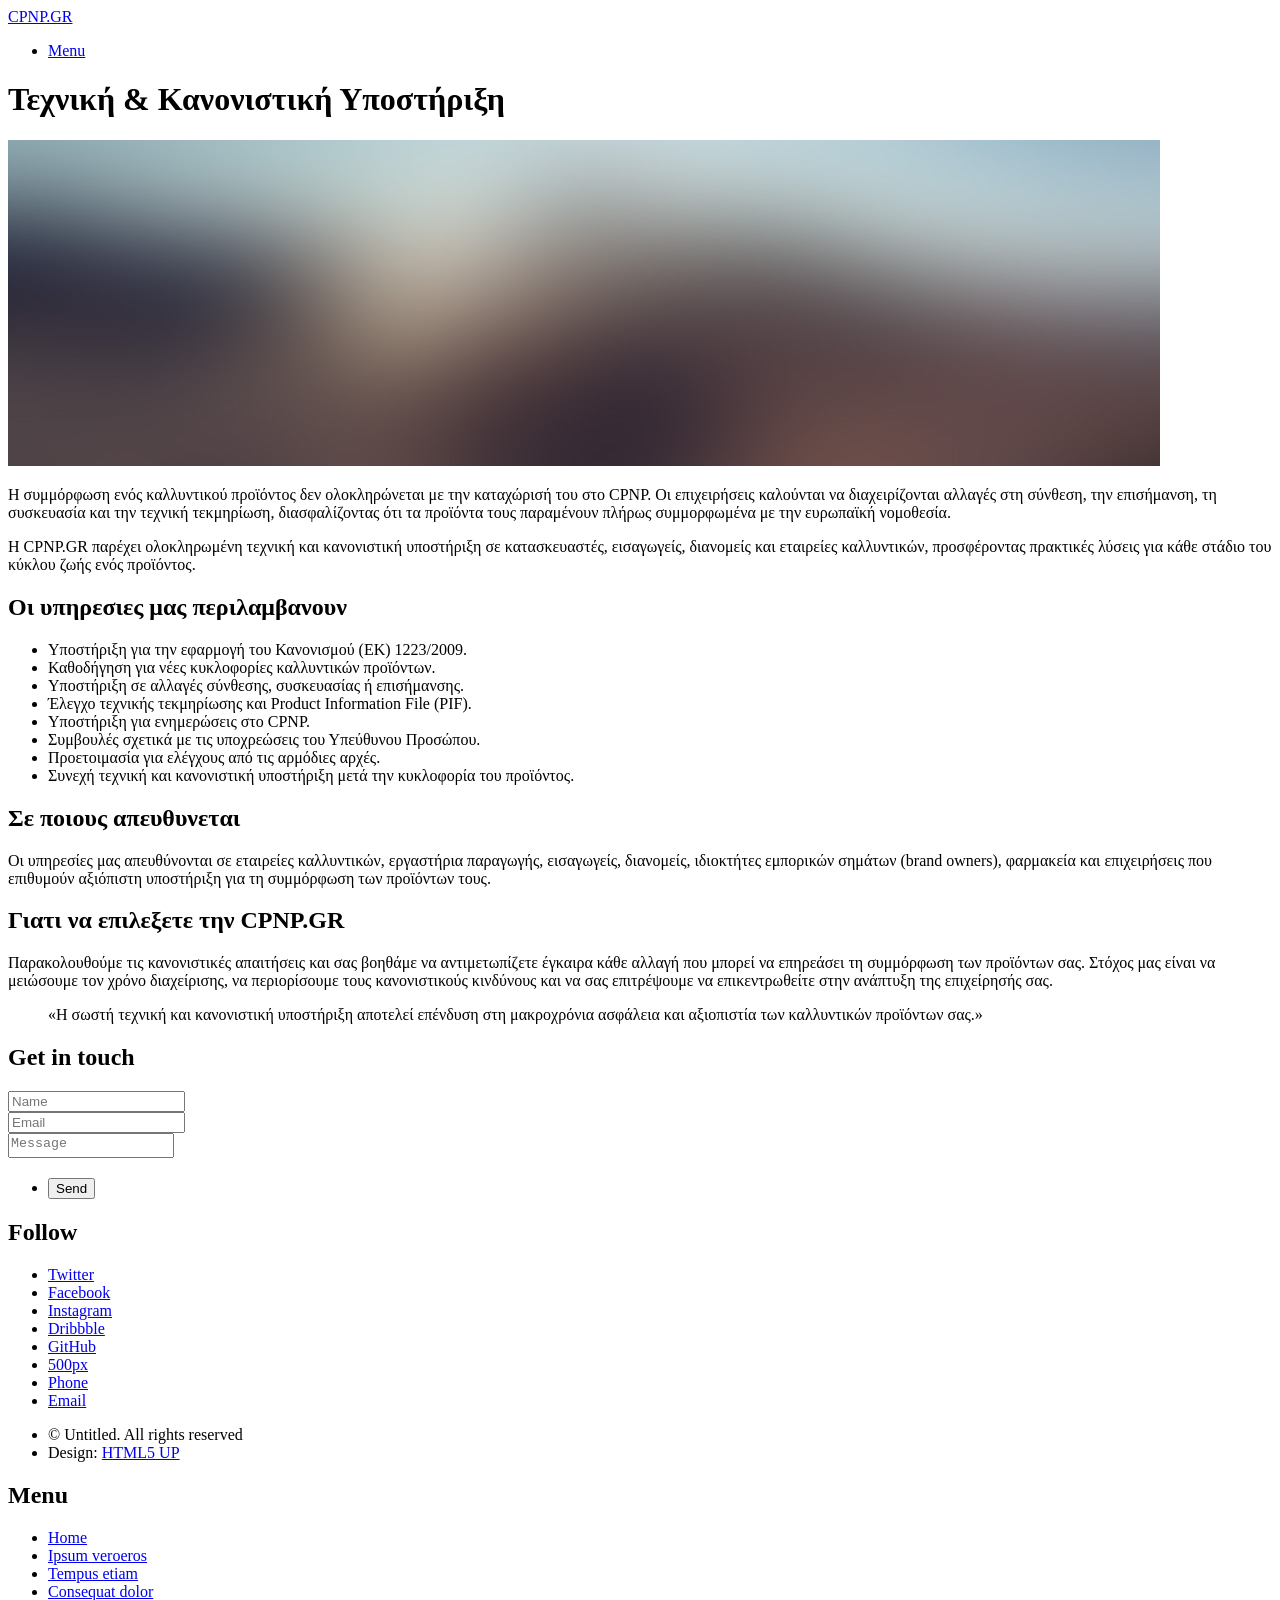
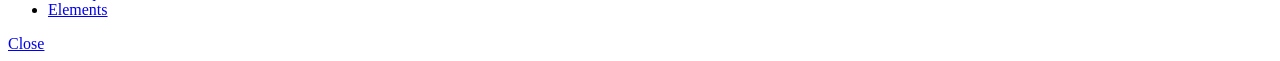
==== about.html @ 0143bda5 "Add files via upload" ====
<!DOCTYPE HTML>
<!--
	Phantom by HTML5 UP
	html5up.net | @ajlkn
	Free for personal and commercial use under the CCA 3.0 license (html5up.net/license)
-->
<html>
	<head>
		<title>Generic - Phantom by HTML5 UP</title>
		<meta charset="utf-8" />
		<meta name="viewport" content="width=device-width, initial-scale=1, user-scalable=no" />
		<link rel="stylesheet" href="assets/css/main.css" />
		<noscript><link rel="stylesheet" href="assets/css/noscript.css" /></noscript>
	</head>
	<body class="is-preload">
		<!-- Wrapper -->
			<div id="wrapper">

				<!-- Header -->
					<header id="header">
						<div class="inner">

							<!-- Logo -->
								<a href="index.html" class="logo">
									<span class="symbol"><img src="images/logo.svg" alt="" /></span><span class="title">CPNP.GR</span>
								</a>

							<!-- Nav -->
								<nav>
									<ul>
										<li><a href="#menu">Menu</a></li>
									</ul>
								</nav>

						</div>
					</header>

				<!-- Menu -->
					<nav id="menu">
						<h2>Menu</h2>
						<ul>
							<li><a href="index.html">Home</a></li>
							<li><a href="generic.html">Ipsum veroeros</a></li>
							<li><a href="generic.html">Tempus etiam</a></li>
							<li><a href="generic.html">Consequat dolor</a></li>
							<li><a href="elements.html">Elements</a></li>
						</ul>
					</nav>

				<!-- Main -->
					<div id="main">
						<div class="inner">
							<h1>Τεχνική & Κανονιστική Υποστήριξη</h1>

<span class="image main">
    <img src="images/pic13.jpg" alt="Τεχνική & Κανονιστική Υποστήριξη" />
</span>

<p>
Η συμμόρφωση ενός καλλυντικού προϊόντος δεν ολοκληρώνεται με την καταχώρισή του στο CPNP. Οι επιχειρήσεις καλούνται να διαχειρίζονται αλλαγές στη σύνθεση, την επισήμανση, τη συσκευασία και την τεχνική τεκμηρίωση, διασφαλίζοντας ότι τα προϊόντα τους παραμένουν πλήρως συμμορφωμένα με την ευρωπαϊκή νομοθεσία.
</p>

<p>
Η CPNP.GR παρέχει ολοκληρωμένη τεχνική και κανονιστική υποστήριξη σε κατασκευαστές, εισαγωγείς, διανομείς και εταιρείες καλλυντικών, προσφέροντας πρακτικές λύσεις για κάθε στάδιο του κύκλου ζωής ενός προϊόντος.
</p>

<h2>Οι υπηρεσιες μας περιλαμβανουν</h2>

<ul>
    <li>Υποστήριξη για την εφαρμογή του Κανονισμού (ΕΚ) 1223/2009.</li>
    <li>Καθοδήγηση για νέες κυκλοφορίες καλλυντικών προϊόντων.</li>
    <li>Υποστήριξη σε αλλαγές σύνθεσης, συσκευασίας ή επισήμανσης.</li>
    <li>Έλεγχο τεχνικής τεκμηρίωσης και Product Information File (PIF).</li>
    <li>Υποστήριξη για ενημερώσεις στο CPNP.</li>
    <li>Συμβουλές σχετικά με τις υποχρεώσεις του Υπεύθυνου Προσώπου.</li>
    <li>Προετοιμασία για ελέγχους από τις αρμόδιες αρχές.</li>
    <li>Συνεχή τεχνική και κανονιστική υποστήριξη μετά την κυκλοφορία του προϊόντος.</li>
</ul>

<h2>Σε ποιους απευθυνεται</h2>

<p>
Οι υπηρεσίες μας απευθύνονται σε εταιρείες καλλυντικών, εργαστήρια παραγωγής, εισαγωγείς, διανομείς, ιδιοκτήτες εμπορικών σημάτων (brand owners), φαρμακεία και επιχειρήσεις που επιθυμούν αξιόπιστη υποστήριξη για τη συμμόρφωση των προϊόντων τους.
</p>

<h2>Γιατι να επιλεξετε την CPNP.GR</h2>

<p>
Παρακολουθούμε τις κανονιστικές απαιτήσεις και σας βοηθάμε να αντιμετωπίζετε έγκαιρα κάθε αλλαγή που μπορεί να επηρεάσει τη συμμόρφωση των προϊόντων σας. Στόχος μας είναι να μειώσουμε τον χρόνο διαχείρισης, να περιορίσουμε τους κανονιστικούς κινδύνους και να σας επιτρέψουμε να επικεντρωθείτε στην ανάπτυξη της επιχείρησής σας.
</p>

<blockquote>
«Η σωστή τεχνική και κανονιστική υποστήριξη αποτελεί επένδυση στη μακροχρόνια ασφάλεια και αξιοπιστία των καλλυντικών προϊόντων σας.»
</blockquote>
						</div>
					</div>

				<!-- Footer -->
					<footer id="footer">
						<div class="inner">
							<section>
								<h2>Get in touch</h2>
								<form method="post" action="#">
									<div class="fields">
										<div class="field half">
											<input type="text" name="name" id="name" placeholder="Name" />
										</div>
										<div class="field half">
											<input type="email" name="email" id="email" placeholder="Email" />
										</div>
										<div class="field">
											<textarea name="message" id="message" placeholder="Message"></textarea>
										</div>
									</div>
									<ul class="actions">
										<li><input type="submit" value="Send" class="primary" /></li>
									</ul>
								</form>
							</section>
							<section>
								<h2>Follow</h2>
								<ul class="icons">
									<li><a href="#" class="icon brands style2 fa-twitter"><span class="label">Twitter</span></a></li>
									<li><a href="#" class="icon brands style2 fa-facebook-f"><span class="label">Facebook</span></a></li>
									<li><a href="#" class="icon brands style2 fa-instagram"><span class="label">Instagram</span></a></li>
									<li><a href="#" class="icon brands style2 fa-dribbble"><span class="label">Dribbble</span></a></li>
									<li><a href="#" class="icon brands style2 fa-github"><span class="label">GitHub</span></a></li>
									<li><a href="#" class="icon brands style2 fa-500px"><span class="label">500px</span></a></li>
									<li><a href="#" class="icon solid style2 fa-phone"><span class="label">Phone</span></a></li>
									<li><a href="#" class="icon solid style2 fa-envelope"><span class="label">Email</span></a></li>
								</ul>
							</section>
							<ul class="copyright">
								<li>&copy; Untitled. All rights reserved</li><li>Design: <a href="http://html5up.net">HTML5 UP</a></li>
							</ul>
						</div>
					</footer>

			</div>

		<!-- Scripts -->
			<script src="assets/js/jquery.min.js"></script>
			<script src="assets/js/browser.min.js"></script>
			<script src="assets/js/breakpoints.min.js"></script>
			<script src="assets/js/util.js"></script>
			<script src="assets/js/main.js"></script>

	</body>
</html>
---- assets/css/main.css ----
@import url(fontawesome-all.min.css);
@import url("https://fonts.googleapis.com/css?family=Source+Sans+Pro:300,700,900");

/*
	Phantom by HTML5 UP
	html5up.net | @ajlkn
	Free for personal and commercial use under the CCA 3.0 license (html5up.net/license)
*/

html, body, div, span, applet, object,
iframe, h1, h2, h3, h4, h5, h6, p, blockquote,
pre, a, abbr, acronym, address, big, cite,
code, del, dfn, em, img, ins, kbd, q, s, samp,
small, strike, strong, sub, sup, tt, var, b,
u, i, center, dl, dt, dd, ol, ul, li, fieldset,
form, label, legend, table, caption, tbody,
tfoot, thead, tr, th, td, article, aside,
canvas, details, embed, figure, figcaption,
footer, header, hgroup, menu, nav, output, ruby,
section, summary, time, mark, audio, video {
	margin: 0;
	padding: 0;
	border: 0;
	font-size: 100%;
	font: inherit;
	vertical-align: baseline;}

article, aside, details, figcaption, figure,
footer, header, hgroup, menu, nav, section {
	display: block;}

body {
	line-height: 1;
}

ol, ul {
	list-style: none;
}

blockquote, q {
	quotes: none;
}

	blockquote:before, blockquote:after, q:before, q:after {
		content: '';
		content: none;
	}

table {
	border-collapse: collapse;
	border-spacing: 0;
}

body {
	-webkit-text-size-adjust: none;
}

mark {
	background-color: transparent;
	color: inherit;
}

input::-moz-focus-inner {
	border: 0;
	padding: 0;
}

input, select, textarea {
	-moz-appearance: none;
	-webkit-appearance: none;
	-ms-appearance: none;
	appearance: none;
}

/* Basic */

	@-ms-viewport {
		width: device-width;
	}

	body {
		-ms-overflow-style: scrollbar;
	}

	@media screen and (max-width: 480px) {

		html, body {
			min-width: 320px;
		}

	}

	html {
		box-sizing: border-box;
	}

	*, *:before, *:after {
		box-sizing: inherit;
	}

	body {
		background: #ffffff;
	}

		body.is-preload *, body.is-preload *:before, body.is-preload *:after {
			-moz-animation: none !important;
			-webkit-animation: none !important;
			-ms-animation: none !important;
			animation: none !important;
			-moz-transition: none !important;
			-webkit-transition: none !important;
			-ms-transition: none !important;
			transition: none !important;
		}

/* Type */

	body, input, select, textarea {
		color: #585858;
		font-family: "Source Sans Pro", Helvetica, sans-serif;
		font-size: 16pt;
		font-weight: 300;
		line-height: 1.75;
	}

		@media screen and (max-width: 1680px) {

			body, input, select, textarea {
				font-size: 14pt;
			}

		}

		@media screen and (max-width: 1280px) {

			body, input, select, textarea {
				font-size: 12pt;
			}

		}

	a {
		-moz-transition: border-bottom-color 0.2s ease, color 0.2s ease;
		-webkit-transition: border-bottom-color 0.2s ease, color 0.2s ease;
		-ms-transition: border-bottom-color 0.2s ease, color 0.2s ease;
		transition: border-bottom-color 0.2s ease, color 0.2s ease;
		text-decoration: none;
		color: #585858;
		border-bottom: dotted 1px rgba(88, 88, 88, 0.5);
	}

		a:hover {
			border-bottom-color: transparent;
			color: #f2849e !important;
		}

	strong, b {
		font-weight: 900;
	}

	em, i {
		font-style: italic;
	}

	p {
		margin: 0 0 2em 0;
	}

	h1 {
		font-size: 2.75em;
		font-weight: 700;
		line-height: 1.3;
		margin: 0 0 1em 0;
		letter-spacing: -0.035em;
	}

		h1 a {
			color: inherit;
		}

		@media screen and (max-width: 736px) {

			h1 {
				font-size: 2em;
				margin: 0 0 1em 0;
			}

		}

		@media screen and (max-width: 360px) {

			h1 {
				font-size: 1.75em;
			}

		}

	h2, h3, h4, h5, h6 {
		font-weight: 900;
		line-height: 1.5;
		margin: 0 0 2em 0;
		text-transform: uppercase;
		letter-spacing: 0.35em;
	}

		h2 a, h3 a, h4 a, h5 a, h6 a {
			color: inherit;
		}

	h2 {
		font-size: 1.1em;
	}

	h3 {
		font-size: 1em;
	}

	h4 {
		font-size: 0.8em;
	}

	h5 {
		font-size: 0.8em;
	}

	h6 {
		font-size: 0.8em;
	}

	@media screen and (max-width: 980px) {

		h1 br, h2 br, h3 br, h4 br, h5 br, h6 br {
			display: none;
		}

	}

	@media screen and (max-width: 736px) {

		h2 {
			font-size: 1em;
		}

		h3 {
			font-size: 0.8em;
		}

	}

	sub {
		font-size: 0.8em;
		position: relative;
		top: 0.5em;
	}

	sup {
		font-size: 0.8em;
		position: relative;
		top: -0.5em;
	}

	blockquote {
		border-left: solid 4px #c9c9c9;
		font-style: italic;
		margin: 0 0 2em 0;
		padding: 0.5em 0 0.5em 2em;
	}

	code {
		background: rgba(144, 144, 144, 0.075);
		border-radius: 4px;
		border: solid 1px #c9c9c9;
		font-family: "Courier New", monospace;
		font-size: 0.9em;
		margin: 0 0.25em;
		padding: 0.25em 0.65em;
	}

	pre {
		-webkit-overflow-scrolling: touch;
		font-family: "Courier New", monospace;
		font-size: 0.9em;
		margin: 0 0 2em 0;
	}

		pre code {
			display: block;
			line-height: 1.75;
			padding: 1em 1.5em;
			overflow-x: auto;
		}

	hr {
		border: 0;
		border-bottom: solid 1px #c9c9c9;
		margin: 2em 0;
	}

		hr.major {
			margin: 3em 0;
		}

	.align-left {
		text-align: left;
	}

	.align-center {
		text-align: center;
	}

	.align-right {
		text-align: right;
	}

/* Row */

	.row {
		display: flex;
		flex-wrap: wrap;
		box-sizing: border-box;
		align-items: stretch;
	}

		.row > * {
			box-sizing: border-box;
		}

		.row.gtr-uniform > * > :last-child {
			margin-bottom: 0;
		}

		.row.aln-left {
			justify-content: flex-start;
		}

		.row.aln-center {
			justify-content: center;
		}

		.row.aln-right {
			justify-content: flex-end;
		}

		.row.aln-top {
			align-items: flex-start;
		}

		.row.aln-middle {
			align-items: center;
		}

		.row.aln-bottom {
			align-items: flex-end;
		}

		.row > .imp {
			order: -1;
		}

		.row > .col-1 {
			width: 8.33333%;
		}

		.row > .off-1 {
			margin-left: 8.33333%;
		}

		.row > .col-2 {
			width: 16.66667%;
		}

		.row > .off-2 {
			margin-left: 16.66667%;
		}

		.row > .col-3 {
			width: 25%;
		}

		.row > .off-3 {
			margin-left: 25%;
		}

		.row > .col-4 {
			width: 33.33333%;
		}

		.row > .off-4 {
			margin-left: 33.33333%;
		}

		.row > .col-5 {
			width: 41.66667%;
		}

		.row > .off-5 {
			margin-left: 41.66667%;
		}

		.row > .col-6 {
			width: 50%;
		}

		.row > .off-6 {
			margin-left: 50%;
		}

		.row > .col-7 {
			width: 58.33333%;
		}

		.row > .off-7 {
			margin-left: 58.33333%;
		}

		.row > .col-8 {
			width: 66.66667%;
		}

		.row > .off-8 {
			margin-left: 66.66667%;
		}

		.row > .col-9 {
			width: 75%;
		}

		.row > .off-9 {
			margin-left: 75%;
		}

		.row > .col-10 {
			width: 83.33333%;
		}

		.row > .off-10 {
			margin-left: 83.33333%;
		}

		.row > .col-11 {
			width: 91.66667%;
		}

		.row > .off-11 {
			margin-left: 91.66667%;
		}

		.row > .col-12 {
			width: 100%;
		}

		.row > .off-12 {
			margin-left: 100%;
		}

		.row.gtr-0 {
			margin-top: 0;
			margin-left: 0em;
		}

			.row.gtr-0 > * {
				padding: 0 0 0 0em;
			}

			.row.gtr-0.gtr-uniform {
				margin-top: 0em;
			}

				.row.gtr-0.gtr-uniform > * {
					padding-top: 0em;
				}

		.row.gtr-25 {
			margin-top: 0;
			margin-left: -0.5em;
		}

			.row.gtr-25 > * {
				padding: 0 0 0 0.5em;
			}

			.row.gtr-25.gtr-uniform {
				margin-top: -0.5em;
			}

				.row.gtr-25.gtr-uniform > * {
					padding-top: 0.5em;
				}

		.row.gtr-50 {
			margin-top: 0;
			margin-left: -1em;
		}

			.row.gtr-50 > * {
				padding: 0 0 0 1em;
			}

			.row.gtr-50.gtr-uniform {
				margin-top: -1em;
			}

				.row.gtr-50.gtr-uniform > * {
					padding-top: 1em;
				}

		.row {
			margin-top: 0;
			margin-left: -2em;
		}

			.row > * {
				padding: 0 0 0 2em;
			}

			.row.gtr-uniform {
				margin-top: -2em;
			}

				.row.gtr-uniform > * {
					padding-top: 2em;
				}

		.row.gtr-150 {
			margin-top: 0;
			margin-left: -3em;
		}

			.row.gtr-150 > * {
				padding: 0 0 0 3em;
			}

			.row.gtr-150.gtr-uniform {
				margin-top: -3em;
			}

				.row.gtr-150.gtr-uniform > * {
					padding-top: 3em;
				}

		.row.gtr-200 {
			margin-top: 0;
			margin-left: -4em;
		}

			.row.gtr-200 > * {
				padding: 0 0 0 4em;
			}

			.row.gtr-200.gtr-uniform {
				margin-top: -4em;
			}

				.row.gtr-200.gtr-uniform > * {
					padding-top: 4em;
				}

		@media screen and (max-width: 1680px) {

			.row {
				display: flex;
				flex-wrap: wrap;
				box-sizing: border-box;
				align-items: stretch;
			}

				.row > * {
					box-sizing: border-box;
				}

				.row.gtr-uniform > * > :last-child {
					margin-bottom: 0;
				}

				.row.aln-left {
					justify-content: flex-start;
				}

				.row.aln-center {
					justify-content: center;
				}

				.row.aln-right {
					justify-content: flex-end;
				}

				.row.aln-top {
					align-items: flex-start;
				}

				.row.aln-middle {
					align-items: center;
				}

				.row.aln-bottom {
					align-items: flex-end;
				}

				.row > .imp-xlarge {
					order: -1;
				}

				.row > .col-1-xlarge {
					width: 8.33333%;
				}

				.row > .off-1-xlarge {
					margin-left: 8.33333%;
				}

				.row > .col-2-xlarge {
					width: 16.66667%;
				}

				.row > .off-2-xlarge {
					margin-left: 16.66667%;
				}

				.row > .col-3-xlarge {
					width: 25%;
				}

				.row > .off-3-xlarge {
					margin-left: 25%;
				}

				.row > .col-4-xlarge {
					width: 33.33333%;
				}

				.row > .off-4-xlarge {
					margin-left: 33.33333%;
				}

				.row > .col-5-xlarge {
					width: 41.66667%;
				}

				.row > .off-5-xlarge {
					margin-left: 41.66667%;
				}

				.row > .col-6-xlarge {
					width: 50%;
				}

				.row > .off-6-xlarge {
					margin-left: 50%;
				}

				.row > .col-7-xlarge {
					width: 58.33333%;
				}

				.row > .off-7-xlarge {
					margin-left: 58.33333%;
				}

				.row > .col-8-xlarge {
					width: 66.66667%;
				}

				.row > .off-8-xlarge {
					margin-left: 66.66667%;
				}

				.row > .col-9-xlarge {
					width: 75%;
				}

				.row > .off-9-xlarge {
					margin-left: 75%;
				}

				.row > .col-10-xlarge {
					width: 83.33333%;
				}

				.row > .off-10-xlarge {
					margin-left: 83.33333%;
				}

				.row > .col-11-xlarge {
					width: 91.66667%;
				}

				.row > .off-11-xlarge {
					margin-left: 91.66667%;
				}

				.row > .col-12-xlarge {
					width: 100%;
				}

				.row > .off-12-xlarge {
					margin-left: 100%;
				}

				.row.gtr-0 {
					margin-top: 0;
					margin-left: 0em;
				}

					.row.gtr-0 > * {
						padding: 0 0 0 0em;
					}

					.row.gtr-0.gtr-uniform {
						margin-top: 0em;
					}

						.row.gtr-0.gtr-uniform > * {
							padding-top: 0em;
						}

				.row.gtr-25 {
					margin-top: 0;
					margin-left: -0.5em;
				}

					.row.gtr-25 > * {
						padding: 0 0 0 0.5em;
					}

					.row.gtr-25.gtr-uniform {
						margin-top: -0.5em;
					}

						.row.gtr-25.gtr-uniform > * {
							padding-top: 0.5em;
						}

				.row.gtr-50 {
					margin-top: 0;
					margin-left: -1em;
				}

					.row.gtr-50 > * {
						padding: 0 0 0 1em;
					}

					.row.gtr-50.gtr-uniform {
						margin-top: -1em;
					}

						.row.gtr-50.gtr-uniform > * {
							padding-top: 1em;
						}

				.row {
					margin-top: 0;
					margin-left: -2em;
				}

					.row > * {
						padding: 0 0 0 2em;
					}

					.row.gtr-uniform {
						margin-top: -2em;
					}

						.row.gtr-uniform > * {
							padding-top: 2em;
						}

				.row.gtr-150 {
					margin-top: 0;
					margin-left: -3em;
				}

					.row.gtr-150 > * {
						padding: 0 0 0 3em;
					}

					.row.gtr-150.gtr-uniform {
						margin-top: -3em;
					}

						.row.gtr-150.gtr-uniform > * {
							padding-top: 3em;
						}

				.row.gtr-200 {
					margin-top: 0;
					margin-left: -4em;
				}

					.row.gtr-200 > * {
						padding: 0 0 0 4em;
					}

					.row.gtr-200.gtr-uniform {
						margin-top: -4em;
					}

						.row.gtr-200.gtr-uniform > * {
							padding-top: 4em;
						}

		}

		@media screen and (max-width: 1280px) {

			.row {
				display: flex;
				flex-wrap: wrap;
				box-sizing: border-box;
				align-items: stretch;
			}

				.row > * {
					box-sizing: border-box;
				}

				.row.gtr-uniform > * > :last-child {
					margin-bottom: 0;
				}

				.row.aln-left {
					justify-content: flex-start;
				}

				.row.aln-center {
					justify-content: center;
				}

				.row.aln-right {
					justify-content: flex-end;
				}

				.row.aln-top {
					align-items: flex-start;
				}

				.row.aln-middle {
					align-items: center;
				}

				.row.aln-bottom {
					align-items: flex-end;
				}

				.row > .imp-large {
					order: -1;
				}

				.row > .col-1-large {
					width: 8.33333%;
				}

				.row > .off-1-large {
					margin-left: 8.33333%;
				}

				.row > .col-2-large {
					width: 16.66667%;
				}

				.row > .off-2-large {
					margin-left: 16.66667%;
				}

				.row > .col-3-large {
					width: 25%;
				}

				.row > .off-3-large {
					margin-left: 25%;
				}

				.row > .col-4-large {
					width: 33.33333%;
				}

				.row > .off-4-large {
					margin-left: 33.33333%;
				}

				.row > .col-5-large {
					width: 41.66667%;
				}

				.row > .off-5-large {
					margin-left: 41.66667%;
				}

				.row > .col-6-large {
					width: 50%;
				}

				.row > .off-6-large {
					margin-left: 50%;
				}

				.row > .col-7-large {
					width: 58.33333%;
				}

				.row > .off-7-large {
					margin-left: 58.33333%;
				}

				.row > .col-8-large {
					width: 66.66667%;
				}

				.row > .off-8-large {
					margin-left: 66.66667%;
				}

				.row > .col-9-large {
					width: 75%;
				}

				.row > .off-9-large {
					margin-left: 75%;
				}

				.row > .col-10-large {
					width: 83.33333%;
				}

				.row > .off-10-large {
					margin-left: 83.33333%;
				}

				.row > .col-11-large {
					width: 91.66667%;
				}

				.row > .off-11-large {
					margin-left: 91.66667%;
				}

				.row > .col-12-large {
					width: 100%;
				}

				.row > .off-12-large {
					margin-left: 100%;
				}

				.row.gtr-0 {
					margin-top: 0;
					margin-left: 0em;
				}

					.row.gtr-0 > * {
						padding: 0 0 0 0em;
					}

					.row.gtr-0.gtr-uniform {
						margin-top: 0em;
					}

						.row.gtr-0.gtr-uniform > * {
							padding-top: 0em;
						}

				.row.gtr-25 {
					margin-top: 0;
					margin-left: -0.5em;
				}

					.row.gtr-25 > * {
						padding: 0 0 0 0.5em;
					}

					.row.gtr-25.gtr-uniform {
						margin-top: -0.5em;
					}

						.row.gtr-25.gtr-uniform > * {
							padding-top: 0.5em;
						}

				.row.gtr-50 {
					margin-top: 0;
					margin-left: -1em;
				}

					.row.gtr-50 > * {
						padding: 0 0 0 1em;
					}

					.row.gtr-50.gtr-uniform {
						margin-top: -1em;
					}

						.row.gtr-50.gtr-uniform > * {
							padding-top: 1em;
						}

				.row {
					margin-top: 0;
					margin-left: -2em;
				}

					.row > * {
						padding: 0 0 0 2em;
					}

					.row.gtr-uniform {
						margin-top: -2em;
					}

						.row.gtr-uniform > * {
							padding-top: 2em;
						}

				.row.gtr-150 {
					margin-top: 0;
					margin-left: -3em;
				}

					.row.gtr-150 > * {
						padding: 0 0 0 3em;
					}

					.row.gtr-150.gtr-uniform {
						margin-top: -3em;
					}

						.row.gtr-150.gtr-uniform > * {
							padding-top: 3em;
						}

				.row.gtr-200 {
					margin-top: 0;
					margin-left: -4em;
				}

					.row.gtr-200 > * {
						padding: 0 0 0 4em;
					}

					.row.gtr-200.gtr-uniform {
						margin-top: -4em;
					}

						.row.gtr-200.gtr-uniform > * {
							padding-top: 4em;
						}

		}

		@media screen and (max-width: 980px) {

			.row {
				display: flex;
				flex-wrap: wrap;
				box-sizing: border-box;
				align-items: stretch;
			}

				.row > * {
					box-sizing: border-box;
				}

				.row.gtr-uniform > * > :last-child {
					margin-bottom: 0;
				}

				.row.aln-left {
					justify-content: flex-start;
				}

				.row.aln-center {
					justify-content: center;
				}

				.row.aln-right {
					justify-content: flex-end;
				}

				.row.aln-top {
					align-items: flex-start;
				}

				.row.aln-middle {
					align-items: center;
				}

				.row.aln-bottom {
					align-items: flex-end;
				}

				.row > .imp-medium {
					order: -1;
				}

				.row > .col-1-medium {
					width: 8.33333%;
				}

				.row > .off-1-medium {
					margin-left: 8.33333%;
				}

				.row > .col-2-medium {
					width: 16.66667%;
				}

				.row > .off-2-medium {
					margin-left: 16.66667%;
				}

				.row > .col-3-medium {
					width: 25%;
				}

				.row > .off-3-medium {
					margin-left: 25%;
				}

				.row > .col-4-medium {
					width: 33.33333%;
				}

				.row > .off-4-medium {
					margin-left: 33.33333%;
				}

				.row > .col-5-medium {
					width: 41.66667%;
				}

				.row > .off-5-medium {
					margin-left: 41.66667%;
				}

				.row > .col-6-medium {
					width: 50%;
				}

				.row > .off-6-medium {
					margin-left: 50%;
				}

				.row > .col-7-medium {
					width: 58.33333%;
				}

				.row > .off-7-medium {
					margin-left: 58.33333%;
				}

				.row > .col-8-medium {
					width: 66.66667%;
				}

				.row > .off-8-medium {
					margin-left: 66.66667%;
				}

				.row > .col-9-medium {
					width: 75%;
				}

				.row > .off-9-medium {
					margin-left: 75%;
				}

				.row > .col-10-medium {
					width: 83.33333%;
				}

				.row > .off-10-medium {
					margin-left: 83.33333%;
				}

				.row > .col-11-medium {
					width: 91.66667%;
				}

				.row > .off-11-medium {
					margin-left: 91.66667%;
				}

				.row > .col-12-medium {
					width: 100%;
				}

				.row > .off-12-medium {
					margin-left: 100%;
				}

				.row.gtr-0 {
					margin-top: 0;
					margin-left: 0em;
				}

					.row.gtr-0 > * {
						padding: 0 0 0 0em;
					}

					.row.gtr-0.gtr-uniform {
						margin-top: 0em;
					}

						.row.gtr-0.gtr-uniform > * {
							padding-top: 0em;
						}

				.row.gtr-25 {
					margin-top: 0;
					margin-left: -0.375em;
				}

					.row.gtr-25 > * {
						padding: 0 0 0 0.375em;
					}

					.row.gtr-25.gtr-uniform {
						margin-top: -0.375em;
					}

						.row.gtr-25.gtr-uniform > * {
							padding-top: 0.375em;
						}

				.row.gtr-50 {
					margin-top: 0;
					margin-left: -0.75em;
				}

					.row.gtr-50 > * {
						padding: 0 0 0 0.75em;
					}

					.row.gtr-50.gtr-uniform {
						margin-top: -0.75em;
					}

						.row.gtr-50.gtr-uniform > * {
							padding-top: 0.75em;
						}

				.row {
					margin-top: 0;
					margin-left: -1.5em;
				}

					.row > * {
						padding: 0 0 0 1.5em;
					}

					.row.gtr-uniform {
						margin-top: -1.5em;
					}

						.row.gtr-uniform > * {
							padding-top: 1.5em;
						}

				.row.gtr-150 {
					margin-top: 0;
					margin-left: -2.25em;
				}

					.row.gtr-150 > * {
						padding: 0 0 0 2.25em;
					}

					.row.gtr-150.gtr-uniform {
						margin-top: -2.25em;
					}

						.row.gtr-150.gtr-uniform > * {
							padding-top: 2.25em;
						}

				.row.gtr-200 {
					margin-top: 0;
					margin-left: -3em;
				}

					.row.gtr-200 > * {
						padding: 0 0 0 3em;
					}

					.row.gtr-200.gtr-uniform {
						margin-top: -3em;
					}

						.row.gtr-200.gtr-uniform > * {
							padding-top: 3em;
						}

		}

		@media screen and (max-width: 736px) {

			.row {
				display: flex;
				flex-wrap: wrap;
				box-sizing: border-box;
				align-items: stretch;
			}

				.row > * {
					box-sizing: border-box;
				}

				.row.gtr-uniform > * > :last-child {
					margin-bottom: 0;
				}

				.row.aln-left {
					justify-content: flex-start;
				}

				.row.aln-center {
					justify-content: center;
				}

				.row.aln-right {
					justify-content: flex-end;
				}

				.row.aln-top {
					align-items: flex-start;
				}

				.row.aln-middle {
					align-items: center;
				}

				.row.aln-bottom {
					align-items: flex-end;
				}

				.row > .imp-small {
					order: -1;
				}

				.row > .col-1-small {
					width: 8.33333%;
				}

				.row > .off-1-small {
					margin-left: 8.33333%;
				}

				.row > .col-2-small {
					width: 16.66667%;
				}

				.row > .off-2-small {
					margin-left: 16.66667%;
				}

				.row > .col-3-small {
					width: 25%;
				}

				.row > .off-3-small {
					margin-left: 25%;
				}

				.row > .col-4-small {
					width: 33.33333%;
				}

				.row > .off-4-small {
					margin-left: 33.33333%;
				}

				.row > .col-5-small {
					width: 41.66667%;
				}

				.row > .off-5-small {
					margin-left: 41.66667%;
				}

				.row > .col-6-small {
					width: 50%;
				}

				.row > .off-6-small {
					margin-left: 50%;
				}

				.row > .col-7-small {
					width: 58.33333%;
				}

				.row > .off-7-small {
					margin-left: 58.33333%;
				}

				.row > .col-8-small {
					width: 66.66667%;
				}

				.row > .off-8-small {
					margin-left: 66.66667%;
				}

				.row > .col-9-small {
					width: 75%;
				}

				.row > .off-9-small {
					margin-left: 75%;
				}

				.row > .col-10-small {
					width: 83.33333%;
				}

				.row > .off-10-small {
					margin-left: 83.33333%;
				}

				.row > .col-11-small {
					width: 91.66667%;
				}

				.row > .off-11-small {
					margin-left: 91.66667%;
				}

				.row > .col-12-small {
					width: 100%;
				}

				.row > .off-12-small {
					margin-left: 100%;
				}

				.row.gtr-0 {
					margin-top: 0;
					margin-left: 0em;
				}

					.row.gtr-0 > * {
						padding: 0 0 0 0em;
					}

					.row.gtr-0.gtr-uniform {
						margin-top: 0em;
					}

						.row.gtr-0.gtr-uniform > * {
							padding-top: 0em;
						}

				.row.gtr-25 {
					margin-top: 0;
					margin-left: -0.25em;
				}

					.row.gtr-25 > * {
						padding: 0 0 0 0.25em;
					}

					.row.gtr-25.gtr-uniform {
						margin-top: -0.25em;
					}

						.row.gtr-25.gtr-uniform > * {
							padding-top: 0.25em;
						}

				.row.gtr-50 {
					margin-top: 0;
					margin-left: -0.5em;
				}

					.row.gtr-50 > * {
						padding: 0 0 0 0.5em;
					}

					.row.gtr-50.gtr-uniform {
						margin-top: -0.5em;
					}

						.row.gtr-50.gtr-uniform > * {
							padding-top: 0.5em;
						}

				.row {
					margin-top: 0;
					margin-left: -1em;
				}

					.row > * {
						padding: 0 0 0 1em;
					}

					.row.gtr-uniform {
						margin-top: -1em;
					}

						.row.gtr-uniform > * {
							padding-top: 1em;
						}

				.row.gtr-150 {
					margin-top: 0;
					margin-left: -1.5em;
				}

					.row.gtr-150 > * {
						padding: 0 0 0 1.5em;
					}

					.row.gtr-150.gtr-uniform {
						margin-top: -1.5em;
					}

						.row.gtr-150.gtr-uniform > * {
							padding-top: 1.5em;
						}

				.row.gtr-200 {
					margin-top: 0;
					margin-left: -2em;
				}

					.row.gtr-200 > * {
						padding: 0 0 0 2em;
					}

					.row.gtr-200.gtr-uniform {
						margin-top: -2em;
					}

						.row.gtr-200.gtr-uniform > * {
							padding-top: 2em;
						}

		}

		@media screen and (max-width: 480px) {

			.row {
				display: flex;
				flex-wrap: wrap;
				box-sizing: border-box;
				align-items: stretch;
			}

				.row > * {
					box-sizing: border-box;
				}

				.row.gtr-uniform > * > :last-child {
					margin-bottom: 0;
				}

				.row.aln-left {
					justify-content: flex-start;
				}

				.row.aln-center {
					justify-content: center;
				}

				.row.aln-right {
					justify-content: flex-end;
				}

				.row.aln-top {
					align-items: flex-start;
				}

				.row.aln-middle {
					align-items: center;
				}

				.row.aln-bottom {
					align-items: flex-end;
				}

				.row > .imp-xsmall {
					order: -1;
				}

				.row > .col-1-xsmall {
					width: 8.33333%;
				}

				.row > .off-1-xsmall {
					margin-left: 8.33333%;
				}

				.row > .col-2-xsmall {
					width: 16.66667%;
				}

				.row > .off-2-xsmall {
					margin-left: 16.66667%;
				}

				.row > .col-3-xsmall {
					width: 25%;
				}

				.row > .off-3-xsmall {
					margin-left: 25%;
				}

				.row > .col-4-xsmall {
					width: 33.33333%;
				}

				.row > .off-4-xsmall {
					margin-left: 33.33333%;
				}

				.row > .col-5-xsmall {
					width: 41.66667%;
				}

				.row > .off-5-xsmall {
					margin-left: 41.66667%;
				}

				.row > .col-6-xsmall {
					width: 50%;
				}

				.row > .off-6-xsmall {
					margin-left: 50%;
				}

				.row > .col-7-xsmall {
					width: 58.33333%;
				}

				.row > .off-7-xsmall {
					margin-left: 58.33333%;
				}

				.row > .col-8-xsmall {
					width: 66.66667%;
				}

				.row > .off-8-xsmall {
					margin-left: 66.66667%;
				}

				.row > .col-9-xsmall {
					width: 75%;
				}

				.row > .off-9-xsmall {
					margin-left: 75%;
				}

				.row > .col-10-xsmall {
					width: 83.33333%;
				}

				.row > .off-10-xsmall {
					margin-left: 83.33333%;
				}

				.row > .col-11-xsmall {
					width: 91.66667%;
				}

				.row > .off-11-xsmall {
					margin-left: 91.66667%;
				}

				.row > .col-12-xsmall {
					width: 100%;
				}

				.row > .off-12-xsmall {
					margin-left: 100%;
				}

				.row.gtr-0 {
					margin-top: 0;
					margin-left: 0em;
				}

					.row.gtr-0 > * {
						padding: 0 0 0 0em;
					}

					.row.gtr-0.gtr-uniform {
						margin-top: 0em;
					}

						.row.gtr-0.gtr-uniform > * {
							padding-top: 0em;
						}

				.row.gtr-25 {
					margin-top: 0;
					margin-left: -0.25em;
				}

					.row.gtr-25 > * {
						padding: 0 0 0 0.25em;
					}

					.row.gtr-25.gtr-uniform {
						margin-top: -0.25em;
					}

						.row.gtr-25.gtr-uniform > * {
							padding-top: 0.25em;
						}

				.row.gtr-50 {
					margin-top: 0;
					margin-left: -0.5em;
				}

					.row.gtr-50 > * {
						padding: 0 0 0 0.5em;
					}

					.row.gtr-50.gtr-uniform {
						margin-top: -0.5em;
					}

						.row.gtr-50.gtr-uniform > * {
							padding-top: 0.5em;
						}

				.row {
					margin-top: 0;
					margin-left: -1em;
				}

					.row > * {
						padding: 0 0 0 1em;
					}

					.row.gtr-uniform {
						margin-top: -1em;
					}

						.row.gtr-uniform > * {
							padding-top: 1em;
						}

				.row.gtr-150 {
					margin-top: 0;
					margin-left: -1.5em;
				}

					.row.gtr-150 > * {
						padding: 0 0 0 1.5em;
					}

					.row.gtr-150.gtr-uniform {
						margin-top: -1.5em;
					}

						.row.gtr-150.gtr-uniform > * {
							padding-top: 1.5em;
						}

				.row.gtr-200 {
					margin-top: 0;
					margin-left: -2em;
				}

					.row.gtr-200 > * {
						padding: 0 0 0 2em;
					}

					.row.gtr-200.gtr-uniform {
						margin-top: -2em;
					}

						.row.gtr-200.gtr-uniform > * {
							padding-top: 2em;
						}

		}

/* Section/Article */

	section.special, article.special {
		text-align: center;
	}

	header p {
		margin-top: -1em;
	}

	@media screen and (max-width: 736px) {

		header p {
			margin-top: 0;
		}

	}

/* Icon */

	.icon {
		text-decoration: none;
		border-bottom: none;
		position: relative;
	}

		.icon:before {
			-moz-osx-font-smoothing: grayscale;
			-webkit-font-smoothing: antialiased;
			display: inline-block;
			font-style: normal;
			font-variant: normal;
			text-rendering: auto;
			line-height: 1;
			text-transform: none !important;
			font-family: 'Font Awesome 5 Free';
			font-weight: 400;
		}

		.icon > .label {
			display: none;
		}

		.icon:before {
			line-height: inherit;
		}

		.icon.solid:before {
			font-weight: 900;
		}

		.icon.brands:before {
			font-family: 'Font Awesome 5 Brands';
		}

		.icon.style2 {
			-moz-transition: background-color 0.2s ease-in-out, color 0.2s ease-in-out, border-color 0.2s ease-in-out;
			-webkit-transition: background-color 0.2s ease-in-out, color 0.2s ease-in-out, border-color 0.2s ease-in-out;
			-ms-transition: background-color 0.2s ease-in-out, color 0.2s ease-in-out, border-color 0.2s ease-in-out;
			transition: background-color 0.2s ease-in-out, color 0.2s ease-in-out, border-color 0.2s ease-in-out;
			background-color: transparent;
			border: solid 1px #c9c9c9;
			border-radius: 4px;
			width: 2.65em;
			height: 2.65em;
			display: inline-block;
			text-align: center;
			line-height: 2.65em;
			color: inherit;
		}

			.icon.style2:before {
				font-size: 1.1em;
			}

			.icon.style2:hover {
				color: #f2849e;
				border-color: #f2849e;
			}

			.icon.style2:active {
				background-color: rgba(242, 132, 158, 0.1);
			}

/* List */

	ol {
		list-style: decimal;
		margin: 0 0 2em 0;
		padding-left: 1.25em;
	}

		ol li {
			padding-left: 0.25em;
		}

	ul {
		list-style: disc;
		margin: 0 0 2em 0;
		padding-left: 1em;
	}

		ul li {
			padding-left: 0.5em;
		}

		ul.alt {
			list-style: none;
			padding-left: 0;
		}

			ul.alt li {
				border-top: solid 1px #c9c9c9;
				padding: 0.5em 0;
			}

				ul.alt li:first-child {
					border-top: 0;
					padding-top: 0;
				}

	dl {
		margin: 0 0 2em 0;
	}

		dl dt {
			display: block;
			font-weight: 900;
			margin: 0 0 1em 0;
		}

		dl dd {
			margin-left: 2em;
		}

/* Actions */

	ul.actions {
		display: -moz-flex;
		display: -webkit-flex;
		display: -ms-flex;
		display: flex;
		cursor: default;
		list-style: none;
		margin-left: -1em;
		padding-left: 0;
	}

		ul.actions li {
			padding: 0 0 0 1em;
			vertical-align: middle;
		}

		ul.actions.special {
			-moz-justify-content: center;
			-webkit-justify-content: center;
			-ms-justify-content: center;
			justify-content: center;
			width: 100%;
			margin-left: 0;
		}

			ul.actions.special li:first-child {
				padding-left: 0;
			}

		ul.actions.stacked {
			-moz-flex-direction: column;
			-webkit-flex-direction: column;
			-ms-flex-direction: column;
			flex-direction: column;
			margin-left: 0;
		}

			ul.actions.stacked li {
				padding: 1.3em 0 0 0;
			}

				ul.actions.stacked li:first-child {
					padding-top: 0;
				}

		ul.actions.fit {
			width: calc(100% + 1em);
		}

			ul.actions.fit li {
				-moz-flex-grow: 1;
				-webkit-flex-grow: 1;
				-ms-flex-grow: 1;
				flex-grow: 1;
				-moz-flex-shrink: 1;
				-webkit-flex-shrink: 1;
				-ms-flex-shrink: 1;
				flex-shrink: 1;
				width: 100%;
			}

				ul.actions.fit li > * {
					width: 100%;
				}

			ul.actions.fit.stacked {
				width: 100%;
			}

		@media screen and (max-width: 480px) {

			ul.actions:not(.fixed) {
				-moz-flex-direction: column;
				-webkit-flex-direction: column;
				-ms-flex-direction: column;
				flex-direction: column;
				margin-left: 0;
				width: 100% !important;
			}

				ul.actions:not(.fixed) li {
					-moz-flex-grow: 1;
					-webkit-flex-grow: 1;
					-ms-flex-grow: 1;
					flex-grow: 1;
					-moz-flex-shrink: 1;
					-webkit-flex-shrink: 1;
					-ms-flex-shrink: 1;
					flex-shrink: 1;
					padding: 1em 0 0 0;
					text-align: center;
					width: 100%;
				}

					ul.actions:not(.fixed) li > * {
						width: 100%;
					}

					ul.actions:not(.fixed) li:first-child {
						padding-top: 0;
					}

					ul.actions:not(.fixed) li input[type="submit"],
					ul.actions:not(.fixed) li input[type="reset"],
					ul.actions:not(.fixed) li input[type="button"],
					ul.actions:not(.fixed) li button,
					ul.actions:not(.fixed) li .button {
						width: 100%;
					}

						ul.actions:not(.fixed) li input[type="submit"].icon:before,
						ul.actions:not(.fixed) li input[type="reset"].icon:before,
						ul.actions:not(.fixed) li input[type="button"].icon:before,
						ul.actions:not(.fixed) li button.icon:before,
						ul.actions:not(.fixed) li .button.icon:before {
							margin-left: -0.5rem;
						}

		}

/* Icons */

	ul.icons {
		cursor: default;
		list-style: none;
		padding-left: 0;
		margin: -1em 0 2em -1em;
	}

		ul.icons li {
			display: inline-block;
			padding: 1em 0 0 1em;
		}

/* Form */

	form {
		margin: 0 0 2em 0;
		overflow-x: hidden;
	}

		form > :last-child {
			margin-bottom: 0;
		}

		form > .fields {
			display: -moz-flex;
			display: -webkit-flex;
			display: -ms-flex;
			display: flex;
			-moz-flex-wrap: wrap;
			-webkit-flex-wrap: wrap;
			-ms-flex-wrap: wrap;
			flex-wrap: wrap;
			width: calc(100% + 3em);
			margin: -1.5em 0 2em -1.5em;
		}

			form > .fields > .field {
				-moz-flex-grow: 0;
				-webkit-flex-grow: 0;
				-ms-flex-grow: 0;
				flex-grow: 0;
				-moz-flex-shrink: 0;
				-webkit-flex-shrink: 0;
				-ms-flex-shrink: 0;
				flex-shrink: 0;
				padding: 1.5em 0 0 1.5em;
				width: calc(100% - 1.5em);
			}

				form > .fields > .field.half {
					width: calc(50% - 0.75em);
				}

				form > .fields > .field.third {
					width: calc(100%/3 - 0.5em);
				}

				form > .fields > .field.quarter {
					width: calc(25% - 0.375em);
				}

		@media screen and (max-width: 480px) {

			form > .fields {
				width: calc(100% + 3em);
				margin: -1.5em 0 2em -1.5em;
			}

				form > .fields > .field {
					padding: 1.5em 0 0 1.5em;
					width: calc(100% - 1.5em);
				}

					form > .fields > .field.half {
						width: calc(100% - 1.5em);
					}

					form > .fields > .field.third {
						width: calc(100% - 1.5em);
					}

					form > .fields > .field.quarter {
						width: calc(100% - 1.5em);
					}

		}

	label {
		display: block;
		font-size: 0.9em;
		font-weight: 900;
		margin: 0 0 1em 0;
	}

	input[type="text"],
	input[type="password"],
	input[type="email"],
	input[type="tel"],
	select,
	textarea {
		-moz-appearance: none;
		-webkit-appearance: none;
		-ms-appearance: none;
		appearance: none;
		background-color: transparent;
		border: none;
		border-radius: 0;
		border-bottom: solid 1px #c9c9c9;
		color: inherit;
		display: block;
		outline: 0;
		padding: 0;
		text-decoration: none;
		width: 100%;
	}

		input[type="text"]:invalid,
		input[type="password"]:invalid,
		input[type="email"]:invalid,
		input[type="tel"]:invalid,
		select:invalid,
		textarea:invalid {
			box-shadow: none;
		}

		input[type="text"]:focus,
		input[type="password"]:focus,
		input[type="email"]:focus,
		input[type="tel"]:focus,
		select:focus,
		textarea:focus {
			border-bottom-color: #f2849e;
			box-shadow: inset 0 -1px 0 0 #f2849e;
		}

	select {
		background-image: url("data:image/svg+xml;charset=utf8,%3Csvg xmlns='http://www.w3.org/2000/svg' width='40' height='40' preserveAspectRatio='none' viewBox='0 0 40 40'%3E%3Cpath d='M9.4,12.3l10.4,10.4l10.4-10.4c0.2-0.2,0.5-0.4,0.9-0.4c0.3,0,0.6,0.1,0.9,0.4l3.3,3.3c0.2,0.2,0.4,0.5,0.4,0.9 c0,0.4-0.1,0.6-0.4,0.9L20.7,31.9c-0.2,0.2-0.5,0.4-0.9,0.4c-0.3,0-0.6-0.1-0.9-0.4L4.3,17.3c-0.2-0.2-0.4-0.5-0.4-0.9 c0-0.4,0.1-0.6,0.4-0.9l3.3-3.3c0.2-0.2,0.5-0.4,0.9-0.4S9.1,12.1,9.4,12.3z' fill='%23c9c9c9' /%3E%3C/svg%3E");
		background-size: 1.25rem;
		background-repeat: no-repeat;
		background-position: calc(100% - 1rem) center;
		height: 3em;
		padding-right: 3em;
		text-overflow: ellipsis;
	}

		select option {
			background: #ffffff;
		}

		select:focus::-ms-value {
			background-color: transparent;
		}

		select::-ms-expand {
			display: none;
		}

	input[type="text"],
	input[type="password"],
	input[type="email"],
	select {
		height: 3em;
	}

	textarea {
		padding: 0;
		min-height: 3.75em;
	}

	input[type="checkbox"],
	input[type="radio"] {
		-moz-appearance: none;
		-webkit-appearance: none;
		-ms-appearance: none;
		appearance: none;
		display: block;
		float: left;
		margin-right: -2em;
		opacity: 0;
		width: 1em;
		z-index: -1;
	}

		input[type="checkbox"] + label,
		input[type="radio"] + label {
			text-decoration: none;
			color: #585858;
			cursor: pointer;
			display: inline-block;
			font-size: 1em;
			font-weight: 300;
			padding-left: 2.55em;
			padding-right: 0.75em;
			position: relative;
		}

			input[type="checkbox"] + label:before,
			input[type="radio"] + label:before {
				-moz-osx-font-smoothing: grayscale;
				-webkit-font-smoothing: antialiased;
				display: inline-block;
				font-style: normal;
				font-variant: normal;
				text-rendering: auto;
				line-height: 1;
				text-transform: none !important;
				font-family: 'Font Awesome 5 Free';
				font-weight: 900;
			}

			input[type="checkbox"] + label:before,
			input[type="radio"] + label:before {
				border-radius: 4px;
				border: solid 1px #c9c9c9;
				content: '';
				display: inline-block;
				font-size: 0.8em;
				height: 2.25em;
				left: 0;
				line-height: 2.25em;
				position: absolute;
				text-align: center;
				top: 0;
				width: 2.25em;
			}

		input[type="checkbox"]:checked + label:before,
		input[type="radio"]:checked + label:before {
			background: #585858;
			border-color: #585858;
			color: #ffffff;
			content: '\f00c';
		}

		input[type="checkbox"]:focus + label:before,
		input[type="radio"]:focus + label:before {
			border-color: #f2849e;
			box-shadow: 0 0 0 1px #f2849e;
		}

	input[type="checkbox"] + label:before {
		border-radius: 4px;
	}

	input[type="radio"] + label:before {
		border-radius: 100%;
	}

/* Box */

	.box {
		border-radius: 4px;
		border: solid 1px #c9c9c9;
		margin-bottom: 2em;
		padding: 1.5em;
	}

		.box > :last-child,
		.box > :last-child > :last-child,
		.box > :last-child > :last-child > :last-child {
			margin-bottom: 0;
		}

		.box.alt {
			border: 0;
			border-radius: 0;
			padding: 0;
		}

/* Image */

	.image {
		border-radius: 4px;
		border: 0;
		display: inline-block;
		position: relative;
	}

		.image img {
			border-radius: 4px;
			display: block;
		}

		.image.left, .image.right {
			max-width: 40%;
		}

			.image.left img, .image.right img {
				width: 100%;
			}

		.image.left {
			float: left;
			padding: 0 1.5em 1em 0;
			top: 0.25em;
		}

		.image.right {
			float: right;
			padding: 0 0 1em 1.5em;
			top: 0.25em;
		}

		.image.fit {
			display: block;
			margin: 0 0 2em 0;
			width: 100%;
		}

			.image.fit img {
				width: 100%;
			}

		.image.main {
			display: block;
			margin: 0 0 3em 0;
			width: 100%;
		}

			.image.main img {
				width: 100%;
			}

			@media screen and (max-width: 736px) {

				.image.main {
					margin: 0 0 2em 0;
				}

			}

/* Table */

	.table-wrapper {
		-webkit-overflow-scrolling: touch;
		overflow-x: auto;
	}

	table {
		margin: 0 0 2em 0;
		width: 100%;
	}

		table tbody tr {
			border: solid 1px #c9c9c9;
			border-left: 0;
			border-right: 0;
		}

			table tbody tr:nth-child(2n + 1) {
				background-color: rgba(144, 144, 144, 0.075);
			}

		table td {
			padding: 0.75em 0.75em;
		}

		table th {
			font-size: 0.9em;
			font-weight: 900;
			padding: 0 0.75em 0.75em 0.75em;
			text-align: left;
		}

		table thead {
			border-bottom: solid 2px #c9c9c9;
		}

		table tfoot {
			border-top: solid 2px #c9c9c9;
		}

		table.alt {
			border-collapse: separate;
		}

			table.alt tbody tr td {
				border: solid 1px #c9c9c9;
				border-left-width: 0;
				border-top-width: 0;
			}

				table.alt tbody tr td:first-child {
					border-left-width: 1px;
				}

			table.alt tbody tr:first-child td {
				border-top-width: 1px;
			}

			table.alt thead {
				border-bottom: 0;
			}

			table.alt tfoot {
				border-top: 0;
			}

/* Button */

	input[type="submit"],
	input[type="reset"],
	input[type="button"],
	button,
	.button {
		-moz-appearance: none;
		-webkit-appearance: none;
		-ms-appearance: none;
		appearance: none;
		-moz-transition: background-color 0.2s ease-in-out, color 0.2s ease-in-out, box-shadow 0.2s ease-in-out;
		-webkit-transition: background-color 0.2s ease-in-out, color 0.2s ease-in-out, box-shadow 0.2s ease-in-out;
		-ms-transition: background-color 0.2s ease-in-out, color 0.2s ease-in-out, box-shadow 0.2s ease-in-out;
		transition: background-color 0.2s ease-in-out, color 0.2s ease-in-out, box-shadow 0.2s ease-in-out;
		background-color: transparent;
		border-radius: 4px;
		border: 0;
		box-shadow: inset 0 0 0 2px #585858;
		color: #585858 !important;
		cursor: pointer;
		display: inline-block;
		font-size: 0.8em;
		font-weight: 900;
		height: 3.5em;
		letter-spacing: 0.35em;
		line-height: 3.45em;
		overflow: hidden;
		padding: 0 1.25em 0 1.6em;
		text-align: center;
		text-decoration: none;
		text-overflow: ellipsis;
		text-transform: uppercase;
		white-space: nowrap;
	}

		input[type="submit"].icon:before,
		input[type="reset"].icon:before,
		input[type="button"].icon:before,
		button.icon:before,
		.button.icon:before {
			margin-right: 0.5em;
		}

		input[type="submit"].fit,
		input[type="reset"].fit,
		input[type="button"].fit,
		button.fit,
		.button.fit {
			width: 100%;
		}

		input[type="submit"]:hover,
		input[type="reset"]:hover,
		input[type="button"]:hover,
		button:hover,
		.button:hover {
			color: #f2849e !important;
			box-shadow: inset 0 0 0 2px #f2849e;
		}

		input[type="submit"]:active,
		input[type="reset"]:active,
		input[type="button"]:active,
		button:active,
		.button:active {
			background-color: rgba(242, 132, 158, 0.1);
		}

		input[type="submit"].small,
		input[type="reset"].small,
		input[type="button"].small,
		button.small,
		.button.small {
			font-size: 0.6em;
		}

		input[type="submit"].large,
		input[type="reset"].large,
		input[type="button"].large,
		button.large,
		.button.large {
			font-size: 1em;
		}

		input[type="submit"].primary,
		input[type="reset"].primary,
		input[type="button"].primary,
		button.primary,
		.button.primary {
			box-shadow: none;
			background-color: #585858;
			color: #ffffff !important;
		}

			input[type="submit"].primary:hover,
			input[type="reset"].primary:hover,
			input[type="button"].primary:hover,
			button.primary:hover,
			.button.primary:hover {
				background-color: #f2849e;
			}

			input[type="submit"].primary:active,
			input[type="reset"].primary:active,
			input[type="button"].primary:active,
			button.primary:active,
			.button.primary:active {
				background-color: #ee5f81;
			}

		input[type="submit"].disabled, input[type="submit"]:disabled,
		input[type="reset"].disabled,
		input[type="reset"]:disabled,
		input[type="button"].disabled,
		input[type="button"]:disabled,
		button.disabled,
		button:disabled,
		.button.disabled,
		.button:disabled {
			pointer-events: none;
			opacity: 0.25;
		}

/* Tiles */

	.tiles {
		display: -moz-flex;
		display: -webkit-flex;
		display: -ms-flex;
		display: flex;
		-moz-flex-wrap: wrap;
		-webkit-flex-wrap: wrap;
		-ms-flex-wrap: wrap;
		flex-wrap: wrap;
		postiion: relative;
		margin: -2.5em 0 0 -2.5em;
	}

		.tiles article {
			-moz-transition: -moz-transform 0.5s ease, opacity 0.5s ease;
			-webkit-transition: -webkit-transform 0.5s ease, opacity 0.5s ease;
			-ms-transition: -ms-transform 0.5s ease, opacity 0.5s ease;
			transition: transform 0.5s ease, opacity 0.5s ease;
			position: relative;
			width: calc(33.33333% - 2.5em);
			margin: 2.5em 0 0 2.5em;
		}

			.tiles article > .image {
				-moz-transition: -moz-transform 0.5s ease;
				-webkit-transition: -webkit-transform 0.5s ease;
				-ms-transition: -ms-transform 0.5s ease;
				transition: transform 0.5s ease;
				position: relative;
				display: block;
				width: 100%;
				border-radius: 4px;
				overflow: hidden;
			}

				.tiles article > .image img {
					display: block;
					width: 100%;
				}

				.tiles article > .image:before {
					pointer-events: none;
					-moz-transition: background-color 0.5s ease, opacity 0.5s ease;
					-webkit-transition: background-color 0.5s ease, opacity 0.5s ease;
					-ms-transition: background-color 0.5s ease, opacity 0.5s ease;
					transition: background-color 0.5s ease, opacity 0.5s ease;
					content: '';
					display: block;
					position: absolute;
					top: 0;
					left: 0;
					width: 100%;
					height: 100%;
					opacity: 1.0;
					z-index: 1;
					opacity: 0.8;
				}

				.tiles article > .image:after {
					pointer-events: none;
					-moz-transition: opacity 0.5s ease;
					-webkit-transition: opacity 0.5s ease;
					-ms-transition: opacity 0.5s ease;
					transition: opacity 0.5s ease;
					content: '';
					display: block;
					position: absolute;
					top: 0;
					left: 0;
					width: 100%;
					height: 100%;
					background-image: url("data:image/svg+xml;charset=utf8,%3Csvg xmlns='http://www.w3.org/2000/svg' width='100' height='100' viewBox='0 0 100 100' preserveAspectRatio='none'%3E%3Cstyle%3Eline %7B stroke-width: 0.25px%3B stroke: %23ffffff%3B %7D%3C/style%3E%3Cline x1='0' y1='0' x2='100' y2='100' /%3E%3Cline x1='100' y1='0' x2='0' y2='100' /%3E%3C/svg%3E");
					background-position: center;
					background-repeat: no-repeat;
					background-size: 100% 100%;
					opacity: 0.25;
					z-index: 2;
				}

			.tiles article > a {
				display: -moz-flex;
				display: -webkit-flex;
				display: -ms-flex;
				display: flex;
				-moz-flex-direction: column;
				-webkit-flex-direction: column;
				-ms-flex-direction: column;
				flex-direction: column;
				-moz-align-items: center;
				-webkit-align-items: center;
				-ms-align-items: center;
				align-items: center;
				-moz-justify-content: center;
				-webkit-justify-content: center;
				-ms-justify-content: center;
				justify-content: center;
				-moz-transition: background-color 0.5s ease, -moz-transform 0.5s ease;
				-webkit-transition: background-color 0.5s ease, -webkit-transform 0.5s ease;
				-ms-transition: background-color 0.5s ease, -ms-transform 0.5s ease;
				transition: background-color 0.5s ease, transform 0.5s ease;
				position: absolute;
				top: 0;
				left: 0;
				width: 100%;
				height: 100%;
				padding: 1em;
				border-radius: 4px;
				border-bottom: 0;
				color: #ffffff;
				text-align: center;
				text-decoration: none;
				z-index: 3;
			}

				.tiles article > a > :last-child {
					margin: 0;
				}

				.tiles article > a:hover {
					color: #ffffff !important;
				}

				.tiles article > a h2 {
					margin: 0;
				}

				.tiles article > a .content {
					-moz-transition: max-height 0.5s ease, opacity 0.5s ease;
					-webkit-transition: max-height 0.5s ease, opacity 0.5s ease;
					-ms-transition: max-height 0.5s ease, opacity 0.5s ease;
					transition: max-height 0.5s ease, opacity 0.5s ease;
					width: 100%;
					max-height: 0;
					line-height: 1.5;
					margin-top: 0.35em;
					opacity: 0;
				}

					.tiles article > a .content > :last-child {
						margin-bottom: 0;
					}

			.tiles article.style1 > .image:before {
				background-color: #f2849e;
			}

			.tiles article.style2 > .image:before {
				background-color: #7ecaf6;
			}

			.tiles article.style3 > .image:before {
				background-color: #7bd0c1;
			}

			.tiles article.style4 > .image:before {
				background-color: #c75b9b;
			}

			.tiles article.style5 > .image:before {
				background-color: #ae85ca;
			}

			.tiles article.style6 > .image:before {
				background-color: #8499e7;
			}

			body:not(.is-touch) .tiles article:hover > .image {
				-moz-transform: scale(1.1);
				-webkit-transform: scale(1.1);
				-ms-transform: scale(1.1);
				transform: scale(1.1);
			}

				body:not(.is-touch) .tiles article:hover > .image:before {
					background-color: #333333;
					opacity: 0.35;
				}

				body:not(.is-touch) .tiles article:hover > .image:after {
					opacity: 0;
				}

			body:not(.is-touch) .tiles article:hover .content {
				max-height: 15em;
				opacity: 1;
			}

		* + .tiles {
			margin-top: 2em;
		}

		body.is-preload .tiles article {
			-moz-transform: scale(0.9);
			-webkit-transform: scale(0.9);
			-ms-transform: scale(0.9);
			transform: scale(0.9);
			opacity: 0;
		}

		body.is-touch .tiles article .content {
			max-height: 15em;
			opacity: 1;
		}

		@media screen and (max-width: 1280px) {

			.tiles {
				margin: -1.25em 0 0 -1.25em;
			}

				.tiles article {
					width: calc(33.33333% - 1.25em);
					margin: 1.25em 0 0 1.25em;
				}

		}

		@media screen and (max-width: 980px) {

			.tiles {
				margin: -2.5em 0 0 -2.5em;
			}

				.tiles article {
					width: calc(50% - 2.5em);
					margin: 2.5em 0 0 2.5em;
				}

		}

		@media screen and (max-width: 736px) {

			.tiles {
				margin: -1.25em 0 0 -1.25em;
			}

				.tiles article {
					width: calc(50% - 1.25em);
					margin: 1.25em 0 0 1.25em;
				}

					.tiles article:hover > .image {
						-moz-transform: scale(1.0);
						-webkit-transform: scale(1.0);
						-ms-transform: scale(1.0);
						transform: scale(1.0);
					}

		}

		@media screen and (max-width: 480px) {

			.tiles {
				margin: 0;
			}

				.tiles article {
					width: 100%;
					margin: 1.25em 0 0 0;
				}

		}

/* Header */

	#header {
		padding: 8em 0 0.1em 0 ;
	}

		#header .logo {
			display: block;
			border-bottom: 0;
			color: inherit;
			font-weight: 900;
			letter-spacing: 0.35em;
			margin: 0 0 2.5em 0;
			text-decoration: none;
			text-transform: uppercase;
			display: inline-block;
		}

			#header .logo > * {
				display: inline-block;
				vertical-align: middle;
			}

			#header .logo .symbol {
				margin-right: 0.65em;
			}

				#header .logo .symbol img {
					display: block;
					width: 2em;
					height: 2em;
				}

		#header nav {
			position: fixed;
			right: 2em;
			top: 2em;
			z-index: 10000;
		}

			#header nav ul {
				display: -moz-flex;
				display: -webkit-flex;
				display: -ms-flex;
				display: flex;
				-moz-align-items: center;
				-webkit-align-items: center;
				-ms-align-items: center;
				align-items: center;
				list-style: none;
				margin: 0;
				padding: 0;
			}

				#header nav ul li {
					display: block;
					padding: 0;
				}

					#header nav ul li a {
						display: block;
						position: relative;
						height: 3em;
						line-height: 3em;
						padding: 0 1.5em;
						background-color: rgba(255, 255, 255, 0.5);
						border-radius: 4px;
						border: 0;
						font-size: 0.8em;
						font-weight: 900;
						letter-spacing: 0.35em;
						text-transform: uppercase;
					}

					#header nav ul li a[href="#menu"] {
						-webkit-tap-highlight-color: transparent;
						width: 4em;
						text-indent: 4em;
						font-size: 1em;
						overflow: hidden;
						padding: 0;
						white-space: nowrap;
					}

						#header nav ul li a[href="#menu"]:before, #header nav ul li a[href="#menu"]:after {
							-moz-transition: opacity 0.2s ease;
							-webkit-transition: opacity 0.2s ease;
							-ms-transition: opacity 0.2s ease;
							transition: opacity 0.2s ease;
							content: '';
							display: block;
							position: absolute;
							top: 0;
							left: 0;
							width: 100%;
							height: 100%;
							background-position: center;
							background-repeat: no-repeat;
							background-size: 2em 2em;
						}

						#header nav ul li a[href="#menu"]:before {
							background-image: url("data:image/svg+xml;charset=utf8,%3Csvg xmlns='http://www.w3.org/2000/svg' width='100' height='100' viewBox='0 0 100 100' preserveAspectRatio='none'%3E%3Cstyle%3Eline %7B stroke-width: 8px%3B stroke: %23f2849e%3B %7D%3C/style%3E%3Cline x1='0' y1='25' x2='100' y2='25' /%3E%3Cline x1='0' y1='50' x2='100' y2='50' /%3E%3Cline x1='0' y1='75' x2='100' y2='75' /%3E%3C/svg%3E");
							opacity: 0;
						}

						#header nav ul li a[href="#menu"]:after {
							background-image: url("data:image/svg+xml;charset=utf8,%3Csvg xmlns='http://www.w3.org/2000/svg' width='100' height='100' viewBox='0 0 100 100' preserveAspectRatio='none'%3E%3Cstyle%3Eline %7B stroke-width: 8px%3B stroke: %23585858%3B %7D%3C/style%3E%3Cline x1='0' y1='25' x2='100' y2='25' /%3E%3Cline x1='0' y1='50' x2='100' y2='50' /%3E%3Cline x1='0' y1='75' x2='100' y2='75' /%3E%3C/svg%3E");
							opacity: 1;
						}

						#header nav ul li a[href="#menu"]:hover:before {
							opacity: 1;
						}

						#header nav ul li a[href="#menu"]:hover:after {
							opacity: 0;
						}

		@media screen and (max-width: 736px) {

			#header {
				padding: 4em 0 0.1em 0 ;
			}

				#header nav {
					right: 0.5em;
					top: 0.5em;
				}

					#header nav ul li a[href="#menu"]:before, #header nav ul li a[href="#menu"]:after {
						background-size: 1.5em 1.5em;
					}

		}

/* Menu */

	#wrapper {
		-moz-transition: opacity 0.45s ease;
		-webkit-transition: opacity 0.45s ease;
		-ms-transition: opacity 0.45s ease;
		transition: opacity 0.45s ease;
		opacity: 1;
	}

	#menu {
		-moz-transform: translateX(22em);
		-webkit-transform: translateX(22em);
		-ms-transform: translateX(22em);
		transform: translateX(22em);
		-moz-transition: -moz-transform 0.45s ease, visibility 0.45s;
		-webkit-transition: -webkit-transform 0.45s ease, visibility 0.45s;
		-ms-transition: -ms-transform 0.45s ease, visibility 0.45s;
		transition: transform 0.45s ease, visibility 0.45s;
		position: fixed;
		top: 0;
		right: 0;
		width: 22em;
		max-width: 80%;
		height: 100%;
		-webkit-overflow-scrolling: touch;
		background: #585858;
		color: #ffffff;
		cursor: default;
		visibility: hidden;
		z-index: 10002;
	}

		#menu > .inner {
			-moz-transition: opacity 0.45s ease;
			-webkit-transition: opacity 0.45s ease;
			-ms-transition: opacity 0.45s ease;
			transition: opacity 0.45s ease;
			-webkit-overflow-scrolling: touch;
			position: absolute;
			top: 0;
			left: 0;
			width: 100%;
			height: 100%;
			padding: 2.75em;
			opacity: 0;
			overflow-y: auto;
		}

			#menu > .inner > ul {
				list-style: none;
				margin: 0 0 1em 0;
				padding: 0;
			}

				#menu > .inner > ul > li {
					padding: 0;
					border-top: solid 1px rgba(255, 255, 255, 0.15);
				}

					#menu > .inner > ul > li a {
						display: block;
						padding: 1em 0;
						line-height: 1.5;
						border: 0;
						color: inherit;
					}

					#menu > .inner > ul > li:first-child {
						border-top: 0;
						margin-top: -1em;
					}

		#menu > .close {
			-moz-transition: opacity 0.45s ease, -moz-transform 0.45s ease;
			-webkit-transition: opacity 0.45s ease, -webkit-transform 0.45s ease;
			-ms-transition: opacity 0.45s ease, -ms-transform 0.45s ease;
			transition: opacity 0.45s ease, transform 0.45s ease;
			-moz-transform: scale(0.25) rotate(180deg);
			-webkit-transform: scale(0.25) rotate(180deg);
			-ms-transform: scale(0.25) rotate(180deg);
			transform: scale(0.25) rotate(180deg);
			-webkit-tap-highlight-color: transparent;
			display: block;
			position: absolute;
			top: 2em;
			left: -6em;
			width: 6em;
			text-indent: 6em;
			height: 3em;
			border: 0;
			font-size: 1em;
			opacity: 0;
			overflow: hidden;
			padding: 0;
			white-space: nowrap;
		}

			#menu > .close:before, #menu > .close:after {
				-moz-transition: opacity 0.2s ease;
				-webkit-transition: opacity 0.2s ease;
				-ms-transition: opacity 0.2s ease;
				transition: opacity 0.2s ease;
				content: '';
				display: block;
				position: absolute;
				top: 0;
				left: 0;
				width: 100%;
				height: 100%;
				background-position: center;
				background-repeat: no-repeat;
				background-size: 2em 2em;
			}

			#menu > .close:before {
				background-image: url("data:image/svg+xml;charset=utf8,%3Csvg xmlns='http://www.w3.org/2000/svg' width='100' height='100' viewBox='0 0 100 100' preserveAspectRatio='none'%3E%3Cstyle%3Eline %7B stroke-width: 8px%3B stroke: %23f2849e%3B %7D%3C/style%3E%3Cline x1='15' y1='15' x2='85' y2='85' /%3E%3Cline x1='85' y1='15' x2='15' y2='85' /%3E%3C/svg%3E");
				opacity: 0;
			}

			#menu > .close:after {
				background-image: url("data:image/svg+xml;charset=utf8,%3Csvg xmlns='http://www.w3.org/2000/svg' width='100' height='100' viewBox='0 0 100 100' preserveAspectRatio='none'%3E%3Cstyle%3Eline %7B stroke-width: 8px%3B stroke: %23585858%3B %7D%3C/style%3E%3Cline x1='15' y1='15' x2='85' y2='85' /%3E%3Cline x1='85' y1='15' x2='15' y2='85' /%3E%3C/svg%3E");
				opacity: 1;
			}

			#menu > .close:hover:before {
				opacity: 1;
			}

			#menu > .close:hover:after {
				opacity: 0;
			}

		@media screen and (max-width: 736px) {

			#menu {
				-moz-transform: translateX(16.5em);
				-webkit-transform: translateX(16.5em);
				-ms-transform: translateX(16.5em);
				transform: translateX(16.5em);
				width: 16.5em;
			}

				#menu > .inner {
					padding: 2.75em 1.5em;
				}

				#menu > .close {
					top: 0.5em;
					left: -4.25em;
					width: 4.25em;
					text-indent: 4.25em;
				}

					#menu > .close:before, #menu > .close:after {
						background-size: 1.5em 1.5em;
					}

		}

	body.is-menu-visible #wrapper {
		pointer-events: none;
		cursor: default;
		opacity: 0.25;
	}

	body.is-menu-visible #menu {
		-moz-transform: translateX(0);
		-webkit-transform: translateX(0);
		-ms-transform: translateX(0);
		transform: translateX(0);
		visibility: visible;
	}

		body.is-menu-visible #menu > * {
			opacity: 1;
		}

		body.is-menu-visible #menu .close {
			-moz-transform: scale(1.0) rotate(0deg);
			-webkit-transform: scale(1.0) rotate(0deg);
			-ms-transform: scale(1.0) rotate(0deg);
			transform: scale(1.0) rotate(0deg);
			opacity: 1;
		}

/* Main */

	#main {
		padding: 0em 0 6em 0 ;
	}

		@media screen and (max-width: 736px) {

			#main {
				padding: 0em 0 4em 0 ;
			}

		}

/* Footer */

	#footer {
		padding: 5em 0 6em 0 ;
		background-color: #f6f6f6;
	}

		#footer > .inner {
			display: -moz-flex;
			display: -webkit-flex;
			display: -ms-flex;
			display: flex;
			-moz-flex-wrap: wrap;
			-webkit-flex-wrap: wrap;
			-ms-flex-wrap: wrap;
			flex-wrap: wrap;
			-moz-flex-direction: row;
			-webkit-flex-direction: row;
			-ms-flex-direction: row;
			flex-direction: row;
		}

			#footer > .inner > * > :last-child {
				margin-bottom: 0;
			}

			#footer > .inner section:nth-child(1) {
				width: calc(66% - 2.5em);
				margin-right: 2.5em;
			}

			#footer > .inner section:nth-child(2) {
				width: calc(33% - 2.5em);
				margin-left: 2.5em;
			}

			#footer > .inner .copyright {
				width: 100%;
				padding: 0;
				margin-top: 5em;
				list-style: none;
				font-size: 0.8em;
				color: rgba(88, 88, 88, 0.5);
			}

				#footer > .inner .copyright a {
					color: inherit;
				}

				#footer > .inner .copyright li {
					display: inline-block;
					border-left: solid 1px rgba(88, 88, 88, 0.15);
					line-height: 1;
					padding: 0 0 0 1em;
					margin: 0 0 0 1em;
				}

					#footer > .inner .copyright li:first-child {
						border-left: 0;
						padding-left: 0;
						margin-left: 0;
					}

		@media screen and (max-width: 1280px) {

			#footer {
				padding: 5em 0 3em 0 ;
			}

				#footer > .inner section:nth-child(1) {
					width: calc(66% - 1.25em);
					margin-right: 1.25em;
				}

				#footer > .inner section:nth-child(2) {
					width: calc(33% - 1.25em);
					margin-left: 1.25em;
				}

		}

		@media screen and (max-width: 980px) {

			#footer > .inner section:nth-child(1) {
				width: 66%;
				margin-right: 0;
			}

			#footer > .inner section:nth-child(2) {
				width: calc(33% - 2.5em);
				margin-left: 2.5em;
			}

		}

		@media screen and (max-width: 736px) {

			#footer {
				padding: 3em 0 1em 0 ;
			}

				#footer > .inner {
					-moz-flex-direction: column;
					-webkit-flex-direction: column;
					-ms-flex-direction: column;
					flex-direction: column;
				}

					#footer > .inner section:nth-child(1) {
						width: 100%;
						margin-right: 0;
						margin: 3em 0 0 0;
					}

					#footer > .inner section:nth-child(2) {
						-moz-order: -1;
						-webkit-order: -1;
						-ms-order: -1;
						order: -1;
						width: 100%;
						margin-left: 0;
					}

					#footer > .inner .copyright {
						margin-top: 3em;
					}

		}

		@media screen and (max-width: 480px) {

			#footer > .inner .copyright {
				margin-top: 3em;
			}

				#footer > .inner .copyright li {
					border-left: 0;
					padding-left: 0;
					margin: 0.75em 0 0 0;
					display: block;
					line-height: inherit;
				}

					#footer > .inner .copyright li:first-child {
						margin-top: 0;
					}

		}

/* Wrapper */

	#wrapper > * > .inner {
		width: 100%;
		max-width: 68em;
		margin: 0 auto;
		padding: 0 2.5em;
	}

		@media screen and (max-width: 736px) {

			#wrapper > * > .inner {
				padding: 0 1.25em;
			}

		}
---- assets/css/noscript.css ----
/*
	Phantom by HTML5 UP
	html5up.net | @ajlkn
	Free for personal and commercial use under the CCA 3.0 license (html5up.net/license)
*/

/* Tiles */

	body.is-preload .tiles article {
		-moz-transform: none;
		-webkit-transform: none;
		-ms-transform: none;
		transform: none;
		opacity: 1;
	}
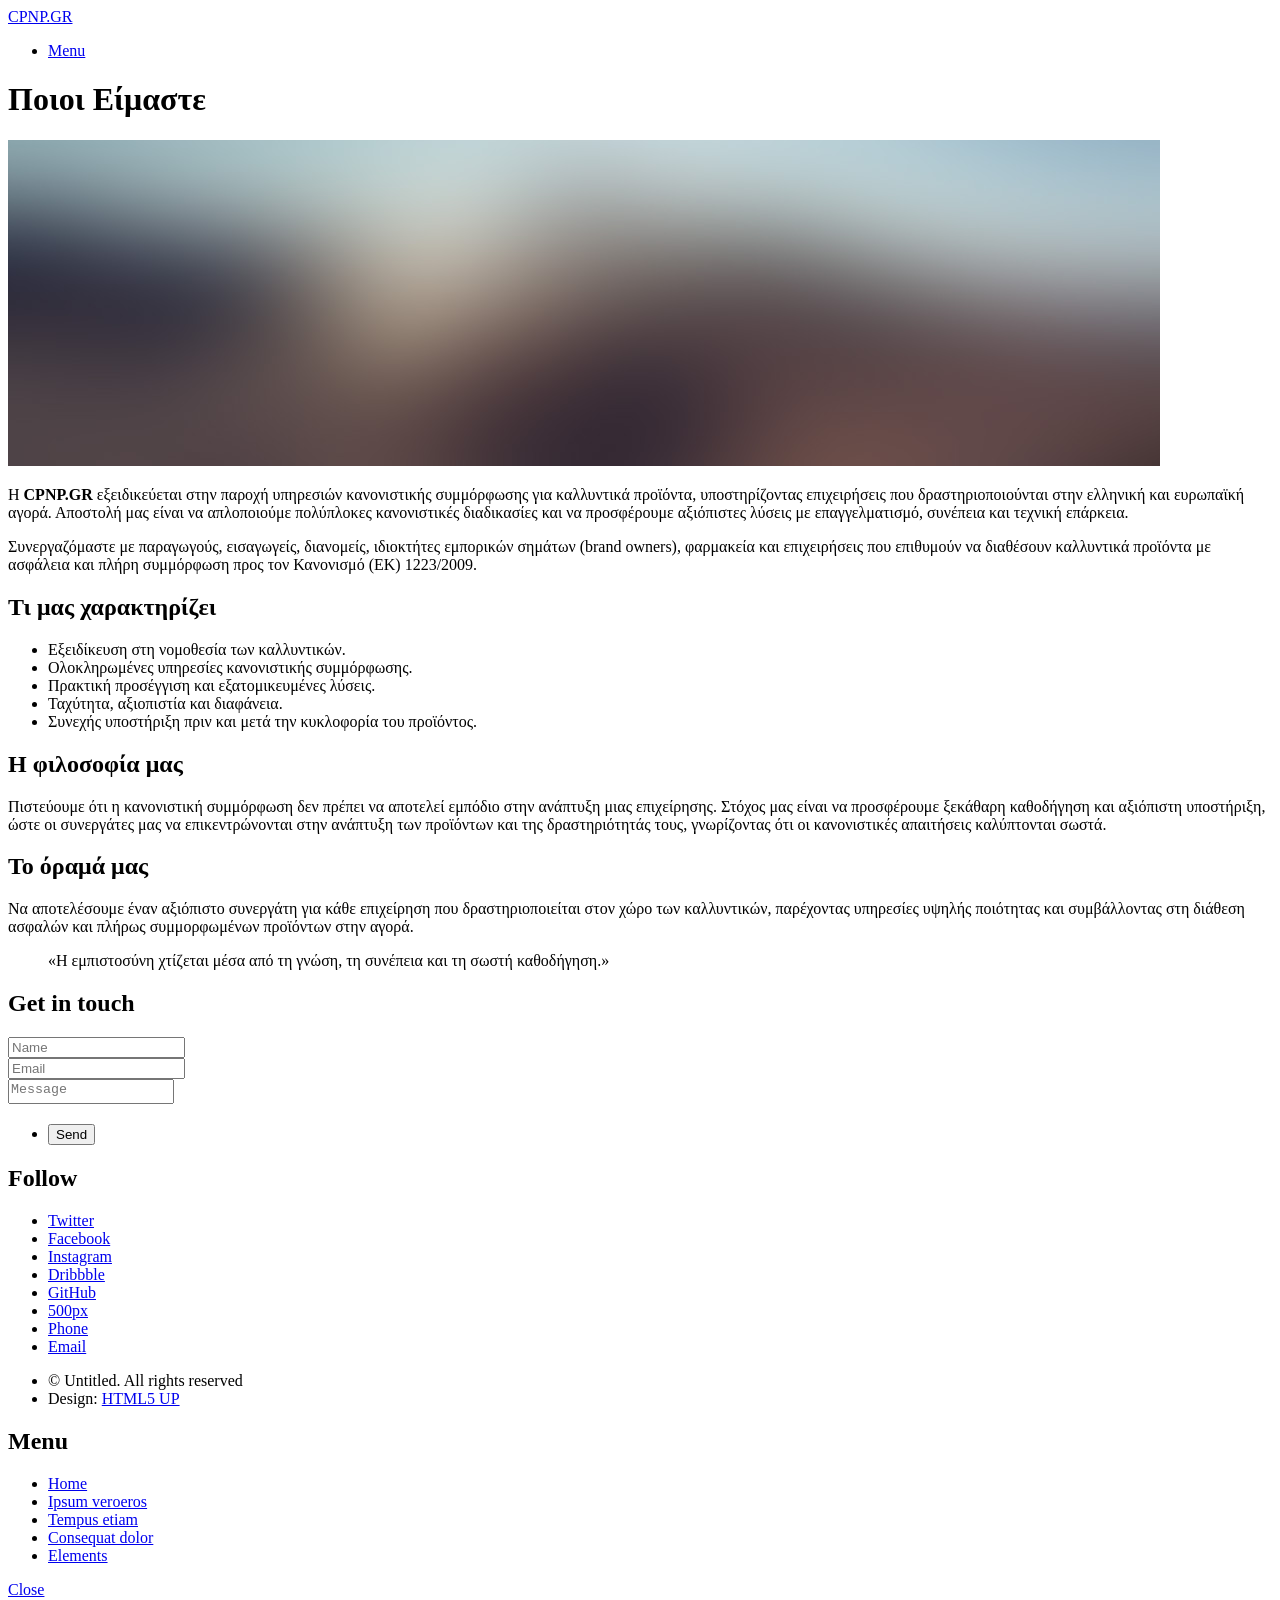
==== commit e63f8c50: "Update about.html content and title" ====
--- a/about.html
+++ b/about.html
@@ -6,7 +6,7 @@
 -->
 <html>
 	<head>
-		<title>Generic - Phantom by HTML5 UP</title>
+		<title>about</title>
 		<meta charset="utf-8" />
 		<meta name="viewport" content="width=device-width, initial-scale=1, user-scalable=no" />
 		<link rel="stylesheet" href="assets/css/main.css" />
@@ -50,47 +50,44 @@
 				<!-- Main -->
 					<div id="main">
 						<div class="inner">
-							<h1>Τεχνική & Κανονιστική Υποστήριξη</h1>
+							<h1>Ποιοι Είμαστε</h1>
 
 <span class="image main">
-    <img src="images/pic13.jpg" alt="Τεχνική & Κανονιστική Υποστήριξη" />
+    <img src="images/pic13.jpg" alt="Σχετικά με την CPNP.GR" />
 </span>
 
 <p>
-Η συμμόρφωση ενός καλλυντικού προϊόντος δεν ολοκληρώνεται με την καταχώρισή του στο CPNP. Οι επιχειρήσεις καλούνται να διαχειρίζονται αλλαγές στη σύνθεση, την επισήμανση, τη συσκευασία και την τεχνική τεκμηρίωση, διασφαλίζοντας ότι τα προϊόντα τους παραμένουν πλήρως συμμορφωμένα με την ευρωπαϊκή νομοθεσία.
+Η <strong>CPNP.GR</strong> εξειδικεύεται στην παροχή υπηρεσιών κανονιστικής συμμόρφωσης για καλλυντικά προϊόντα, υποστηρίζοντας επιχειρήσεις που δραστηριοποιούνται στην ελληνική και ευρωπαϊκή αγορά. Αποστολή μας είναι να απλοποιούμε πολύπλοκες κανονιστικές διαδικασίες και να προσφέρουμε αξιόπιστες λύσεις με επαγγελματισμό, συνέπεια και τεχνική επάρκεια.
 </p>
 
 <p>
-Η CPNP.GR παρέχει ολοκληρωμένη τεχνική και κανονιστική υποστήριξη σε κατασκευαστές, εισαγωγείς, διανομείς και εταιρείες καλλυντικών, προσφέροντας πρακτικές λύσεις για κάθε στάδιο του κύκλου ζωής ενός προϊόντος.
+Συνεργαζόμαστε με παραγωγούς, εισαγωγείς, διανομείς, ιδιοκτήτες εμπορικών σημάτων (brand owners), φαρμακεία και επιχειρήσεις που επιθυμούν να διαθέσουν καλλυντικά προϊόντα με ασφάλεια και πλήρη συμμόρφωση προς τον Κανονισμό (ΕΚ) 1223/2009.
 </p>
 
-<h2>Οι υπηρεσιες μας περιλαμβανουν</h2>
+<h2>Τι μας χαρακτηρίζει</h2>
 
 <ul>
-    <li>Υποστήριξη για την εφαρμογή του Κανονισμού (ΕΚ) 1223/2009.</li>
-    <li>Καθοδήγηση για νέες κυκλοφορίες καλλυντικών προϊόντων.</li>
-    <li>Υποστήριξη σε αλλαγές σύνθεσης, συσκευασίας ή επισήμανσης.</li>
-    <li>Έλεγχο τεχνικής τεκμηρίωσης και Product Information File (PIF).</li>
-    <li>Υποστήριξη για ενημερώσεις στο CPNP.</li>
-    <li>Συμβουλές σχετικά με τις υποχρεώσεις του Υπεύθυνου Προσώπου.</li>
-    <li>Προετοιμασία για ελέγχους από τις αρμόδιες αρχές.</li>
-    <li>Συνεχή τεχνική και κανονιστική υποστήριξη μετά την κυκλοφορία του προϊόντος.</li>
+    <li>Εξειδίκευση στη νομοθεσία των καλλυντικών.</li>
+    <li>Ολοκληρωμένες υπηρεσίες κανονιστικής συμμόρφωσης.</li>
+    <li>Πρακτική προσέγγιση και εξατομικευμένες λύσεις.</li>
+    <li>Ταχύτητα, αξιοπιστία και διαφάνεια.</li>
+    <li>Συνεχής υποστήριξη πριν και μετά την κυκλοφορία του προϊόντος.</li>
 </ul>
 
-<h2>Σε ποιους απευθυνεται</h2>
+<h2>Η φιλοσοφία μας</h2>
 
 <p>
-Οι υπηρεσίες μας απευθύνονται σε εταιρείες καλλυντικών, εργαστήρια παραγωγής, εισαγωγείς, διανομείς, ιδιοκτήτες εμπορικών σημάτων (brand owners), φαρμακεία και επιχειρήσεις που επιθυμούν αξιόπιστη υποστήριξη για τη συμμόρφωση των προϊόντων τους.
+Πιστεύουμε ότι η κανονιστική συμμόρφωση δεν πρέπει να αποτελεί εμπόδιο στην ανάπτυξη μιας επιχείρησης. Στόχος μας είναι να προσφέρουμε ξεκάθαρη καθοδήγηση και αξιόπιστη υποστήριξη, ώστε οι συνεργάτες μας να επικεντρώνονται στην ανάπτυξη των προϊόντων και της δραστηριότητάς τους, γνωρίζοντας ότι οι κανονιστικές απαιτήσεις καλύπτονται σωστά.
 </p>
 
-<h2>Γιατι να επιλεξετε την CPNP.GR</h2>
+<h2>Το όραμά μας</h2>
 
 <p>
-Παρακολουθούμε τις κανονιστικές απαιτήσεις και σας βοηθάμε να αντιμετωπίζετε έγκαιρα κάθε αλλαγή που μπορεί να επηρεάσει τη συμμόρφωση των προϊόντων σας. Στόχος μας είναι να μειώσουμε τον χρόνο διαχείρισης, να περιορίσουμε τους κανονιστικούς κινδύνους και να σας επιτρέψουμε να επικεντρωθείτε στην ανάπτυξη της επιχείρησής σας.
+Να αποτελέσουμε έναν αξιόπιστο συνεργάτη για κάθε επιχείρηση που δραστηριοποιείται στον χώρο των καλλυντικών, παρέχοντας υπηρεσίες υψηλής ποιότητας και συμβάλλοντας στη διάθεση ασφαλών και πλήρως συμμορφωμένων προϊόντων στην αγορά.
 </p>
 
 <blockquote>
-«Η σωστή τεχνική και κανονιστική υποστήριξη αποτελεί επένδυση στη μακροχρόνια ασφάλεια και αξιοπιστία των καλλυντικών προϊόντων σας.»
+«Η εμπιστοσύνη χτίζεται μέσα από τη γνώση, τη συνέπεια και τη σωστή καθοδήγηση.»
 </blockquote>
 						</div>
 					</div>
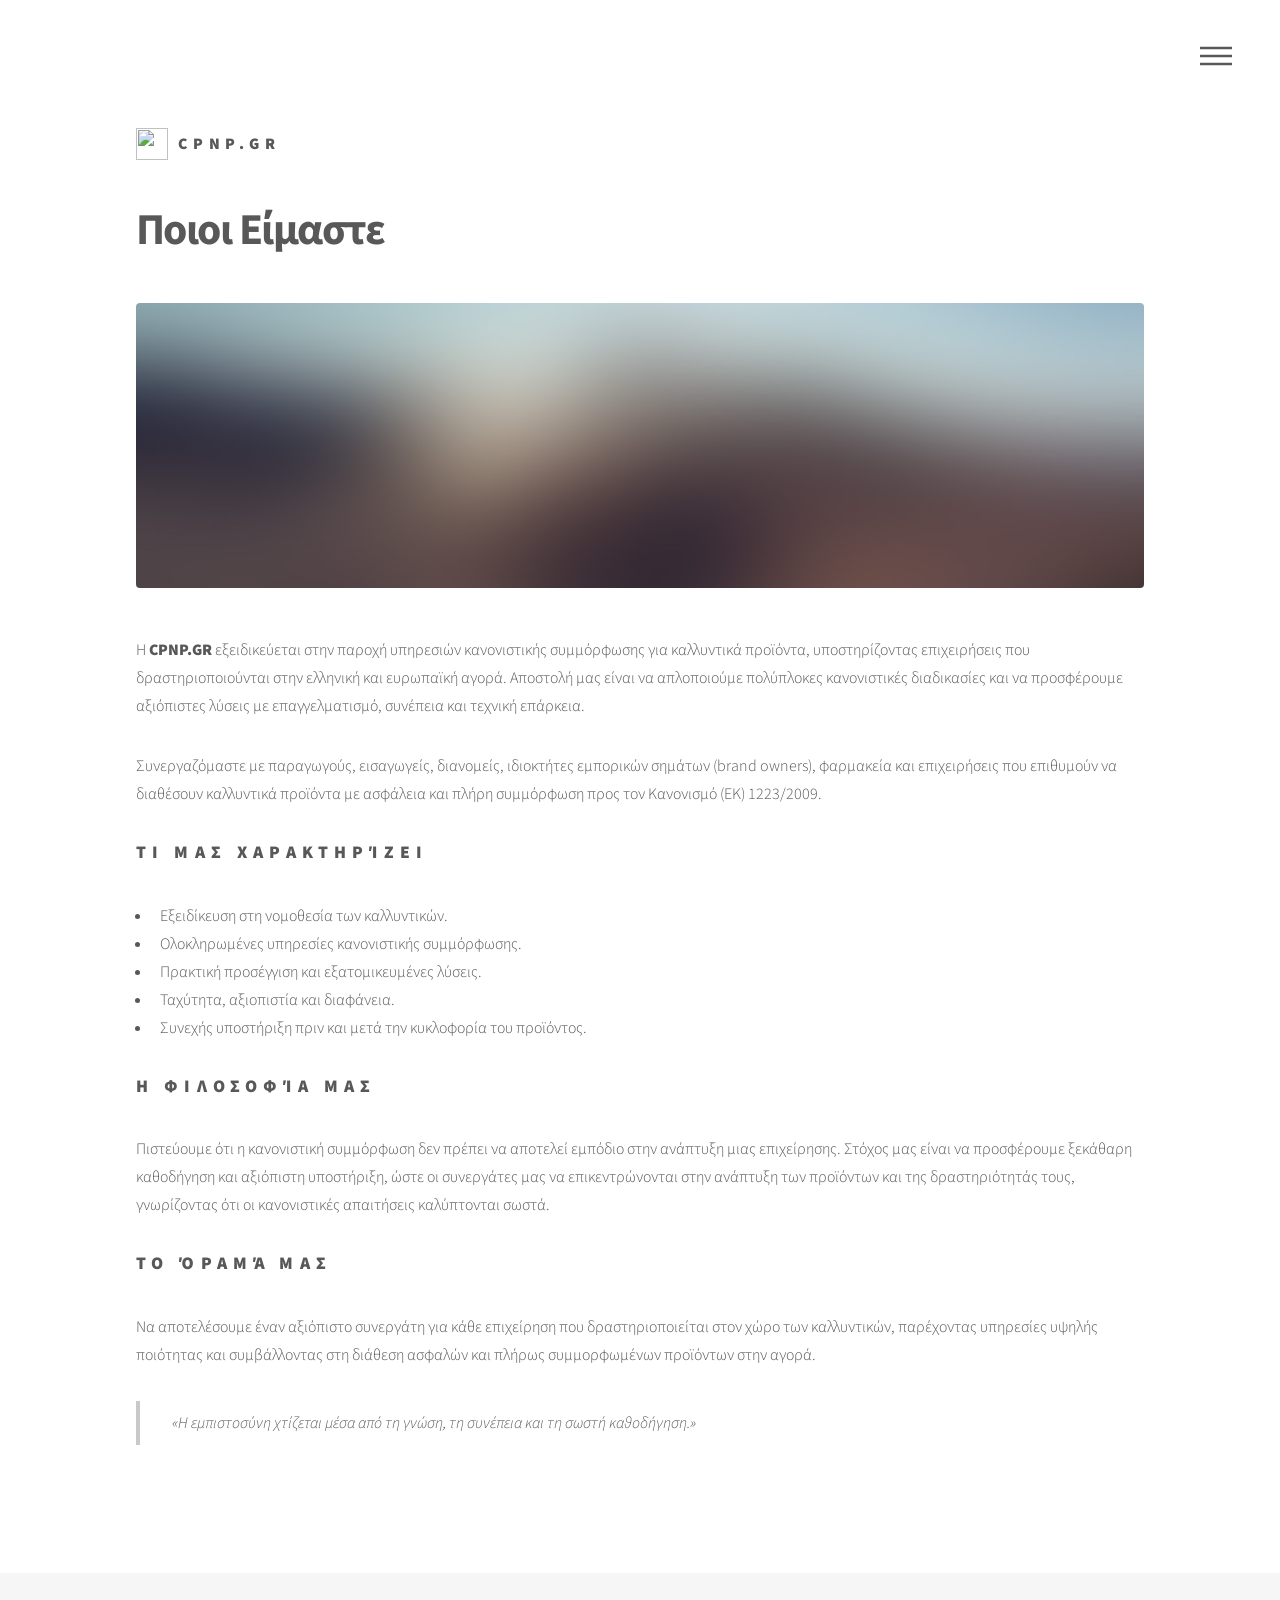
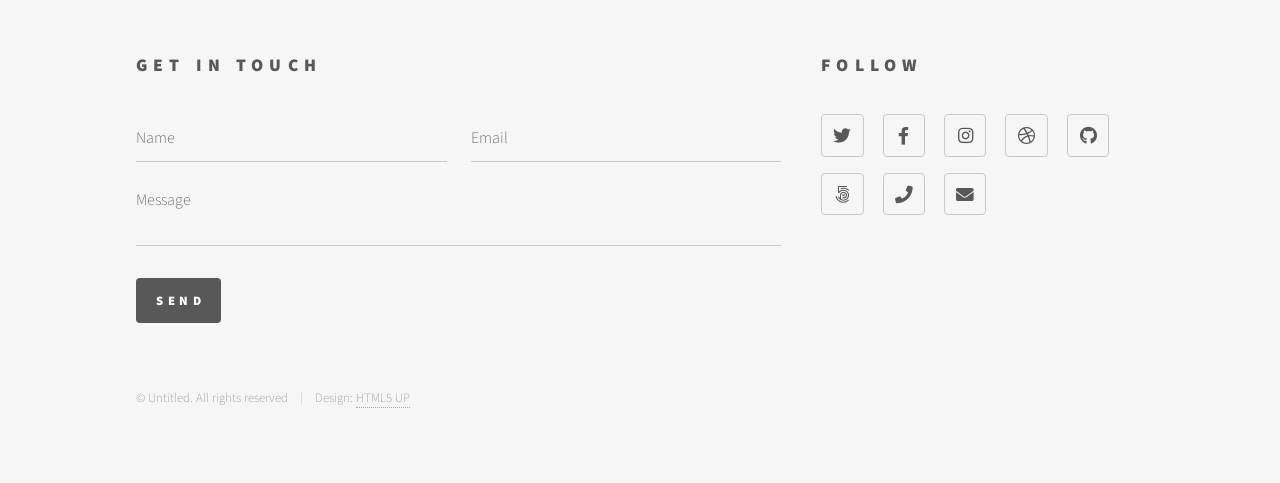
==== commit 1af3cd6f: "Update about.html with new content and structure" ====
--- a/about.html
+++ b/about.html
@@ -39,11 +39,9 @@
 					<nav id="menu">
 						<h2>Menu</h2>
 						<ul>
-							<li><a href="index.html">Home</a></li>
-							<li><a href="generic.html">Ipsum veroeros</a></li>
-							<li><a href="generic.html">Tempus etiam</a></li>
-							<li><a href="generic.html">Consequat dolor</a></li>
-							<li><a href="elements.html">Elements</a></li>
+							<li><a href="index.html">Αρχική</a></li>
+                            <li><a href="about.html">Ποιοι Είμαστε</a></li>
+                            <li><a href="contact.html">Επικοινωνία</a></li>    
 						</ul>
 					</nav>
 
--- a/assets/css/main.css
+++ b/assets/css/main.css
@@ -2357,7 +2357,11 @@
 			margin: 0 0 3em 0;
 			width: 100%;
 		}
-
+        .image.main img {
+    width: 100%;
+    max-height: 400px;
+    object-fit: cover;
+}
 			.image.main img {
 				width: 100%;
 			}
@@ -3324,6 +3328,140 @@
 
 			#wrapper > * > .inner {
 				padding: 0 1.25em;
-			}
-
-		}+				/* HERO */
+
+.hero{
+
+height:650px;
+
+border-radius:18px;
+
+overflow:hidden;
+
+background:url("../images/hero.jpg");
+
+background-size:cover;
+
+background-position:center;
+
+display:flex;
+
+align-items:center;
+
+padding:70px;
+
+margin-bottom:60px;
+
+position:relative;
+
+}
+
+.hero:before{
+
+content:"";
+
+position:absolute;
+
+inset:0;
+
+background:rgba(0,0,0,.45);
+
+}
+
+.hero-overlay{
+
+position:relative;
+
+z-index:2;
+
+max-width:700px;
+
+color:#fff;
+
+}
+
+.hero h1{
+
+font-size:4rem;
+
+line-height:1.1;
+
+color:white;
+
+margin-bottom:25px;
+
+}
+
+.hero-subtitle{
+
+font-size:1.2rem;
+
+letter-spacing:2px;
+
+text-transform:uppercase;
+
+margin-bottom:25px;
+
+color:#d9e6f8;
+
+}
+
+.hero-text{
+
+font-size:1.15rem;
+
+line-height:1.8;
+
+margin-bottom:40px;
+
+}
+
+.hero-buttons{
+
+display:flex;
+
+gap:18px;
+
+flex-wrap:wrap;
+
+}
+
+.hero .button{
+
+border-radius:40px;
+
+padding:.8em 2em;
+
+}
+
+.hero .button.primary{
+
+background:#2b6cb0;
+
+color:white!important;
+/* HERO */
+
+#header {
+    position: relative;
+    min-height: 520px;
+    background: url("../../images/hero.jpg") center center;
+    background-size: cover;
+    background-repeat: no-repeat;
+}
+
+#header:before {
+    content: "";
+    position: absolute;
+    inset: 0;
+    background: rgba(255,255,255,0.35); /* ελαφρύ λευκό φίλτρο */
+}
+
+#header .inner {
+    position: relative;
+    z-index: 2;
+    padding-top: 7em;
+}
+}
+			}
+
+		}
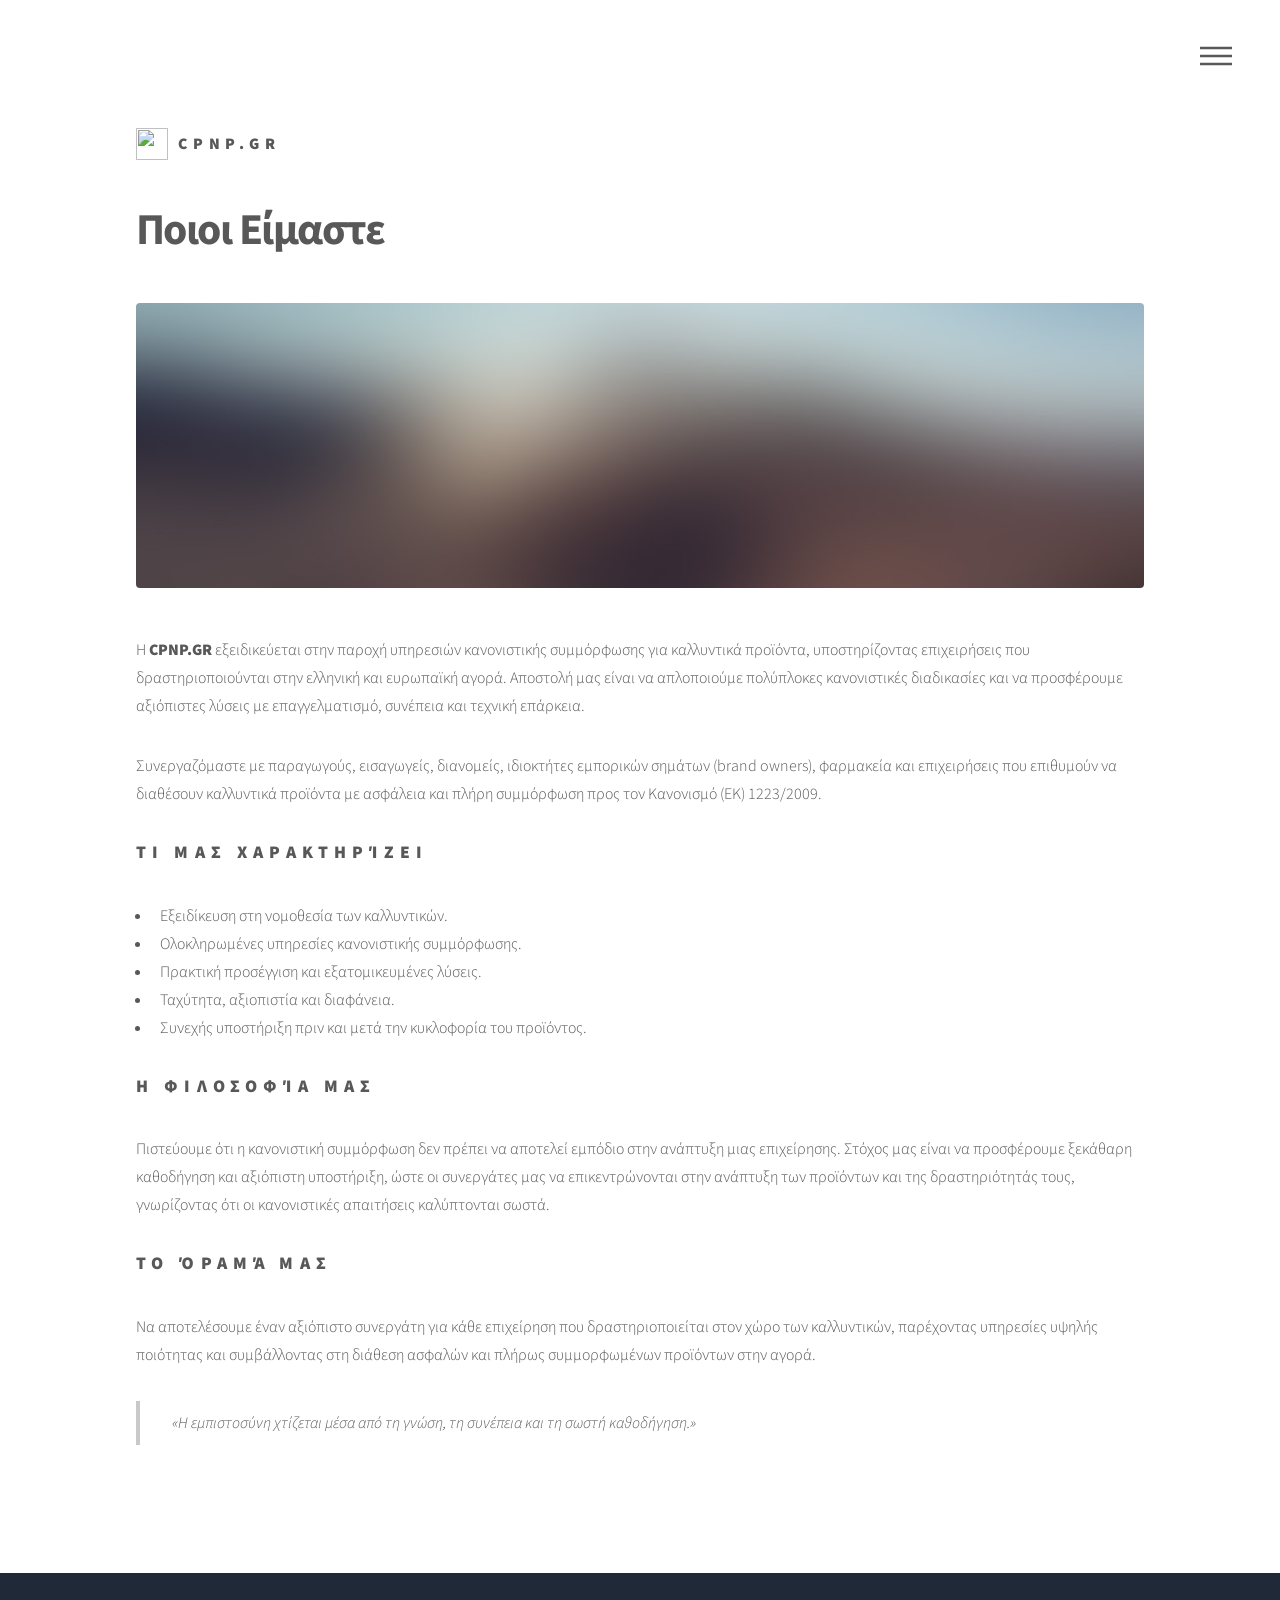
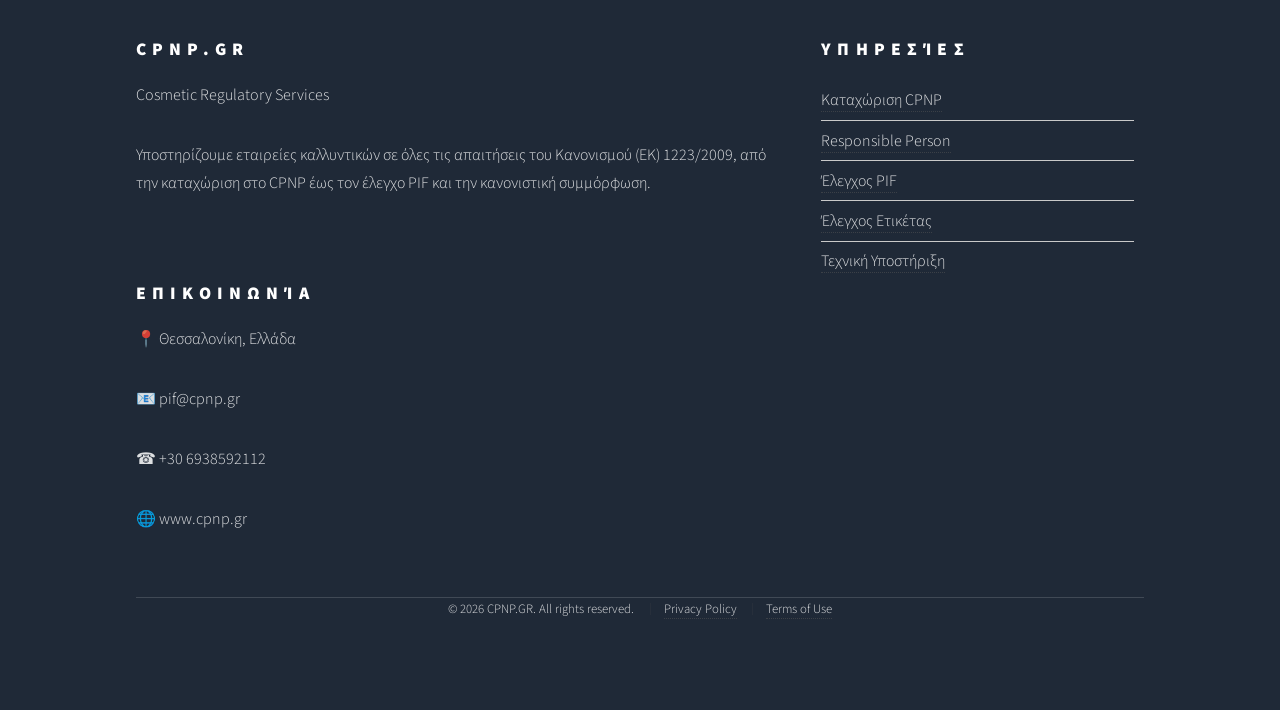
==== commit a28fafd5: "Update about.html" ====
--- a/about.html
+++ b/about.html
@@ -92,44 +92,70 @@
 
 				<!-- Footer -->
 					<footer id="footer">
-						<div class="inner">
-							<section>
-								<h2>Get in touch</h2>
-								<form method="post" action="#">
-									<div class="fields">
-										<div class="field half">
-											<input type="text" name="name" id="name" placeholder="Name" />
-										</div>
-										<div class="field half">
-											<input type="email" name="email" id="email" placeholder="Email" />
-										</div>
-										<div class="field">
-											<textarea name="message" id="message" placeholder="Message"></textarea>
-										</div>
-									</div>
-									<ul class="actions">
-										<li><input type="submit" value="Send" class="primary" /></li>
-									</ul>
-								</form>
-							</section>
-							<section>
-								<h2>Follow</h2>
-								<ul class="icons">
-									<li><a href="#" class="icon brands style2 fa-twitter"><span class="label">Twitter</span></a></li>
-									<li><a href="#" class="icon brands style2 fa-facebook-f"><span class="label">Facebook</span></a></li>
-									<li><a href="#" class="icon brands style2 fa-instagram"><span class="label">Instagram</span></a></li>
-									<li><a href="#" class="icon brands style2 fa-dribbble"><span class="label">Dribbble</span></a></li>
-									<li><a href="#" class="icon brands style2 fa-github"><span class="label">GitHub</span></a></li>
-									<li><a href="#" class="icon brands style2 fa-500px"><span class="label">500px</span></a></li>
-									<li><a href="#" class="icon solid style2 fa-phone"><span class="label">Phone</span></a></li>
-									<li><a href="#" class="icon solid style2 fa-envelope"><span class="label">Email</span></a></li>
-								</ul>
-							</section>
-							<ul class="copyright">
-								<li>&copy; Untitled. All rights reserved</li><li>Design: <a href="http://html5up.net">HTML5 UP</a></li>
-							</ul>
-						</div>
-					</footer>
+
+    <div class="inner">
+
+        <section>
+
+            <h2>CPNP.GR</h2>
+
+            <p>
+                Cosmetic Regulatory Services
+            </p>
+
+            <p>
+                Υποστηρίζουμε εταιρείες καλλυντικών σε όλες τις απαιτήσεις
+                του Κανονισμού (ΕΚ) 1223/2009, από την καταχώριση στο CPNP
+                έως τον έλεγχο PIF και την κανονιστική συμμόρφωση.
+            </p>
+
+        </section>
+
+        <section>
+
+            <h2>Υπηρεσίες</h2>
+
+            <ul class="alt">
+                <li><a href="generic.html">Καταχώριση CPNP</a></li>
+                <li><a href="responsible-person.html">Responsible Person</a></li>
+                <li><a href="pif.html">Έλεγχος PIF</a></li>
+                <li><a href="label-check.html">Έλεγχος Ετικέτας</a></li>
+                <li><a href="technical-support.html">Τεχνική Υποστήριξη</a></li>
+            </ul>
+
+        </section>
+
+        <section>
+
+            <h2>Επικοινωνία</h2>
+
+            <p>
+                📍 Θεσσαλονίκη, Ελλάδα
+            </p>
+
+            <p>
+                📧 pif@cpnp.gr
+            </p>
+
+            <p>
+                ☎ +30 6938592112
+            </p>
+
+            <p>
+                🌐 www.cpnp.gr
+            </p>
+
+        </section>
+
+        <ul class="copyright">
+            <li>&copy; 2026 CPNP.GR. All rights reserved.</li>
+            <li><a href="#">Privacy Policy</a></li>
+            <li><a href="#">Terms of Use</a></li>
+        </ul>
+
+    </div>
+
+</footer>
 
 			</div>
 
--- a/assets/css/main.css
+++ b/assets/css/main.css
@@ -3465,3 +3465,72 @@
 			}
 
 		}
+/* ---------- FOOTER ---------- */
+
+#footer{
+
+background:#1f2937;
+
+color:#ffffff;
+
+padding:4em 0;
+
+}
+
+#footer h2{
+
+color:#ffffff;
+
+margin-bottom:1em;
+
+}
+
+#footer p,
+#footer li,
+#footer a{
+
+color:rgba(255,255,255,.85);
+
+}
+
+#footer a{
+
+text-decoration:none;
+
+}
+
+#footer a:hover{
+
+color:#ffffff;
+
+}
+
+#footer .copyright{
+
+border-top:1px solid rgba(255,255,255,.15);
+
+margin-top:3em;
+
+padding-top:2em;
+
+text-align:center;
+
+font-size:.9em;
+
+}
+
+#footer .alt{
+
+list-style:none;
+
+padding-left:0;
+
+}
+
+#footer .alt li{
+
+padding:.35em 0;
+
+border-bottom:none;
+
+}
